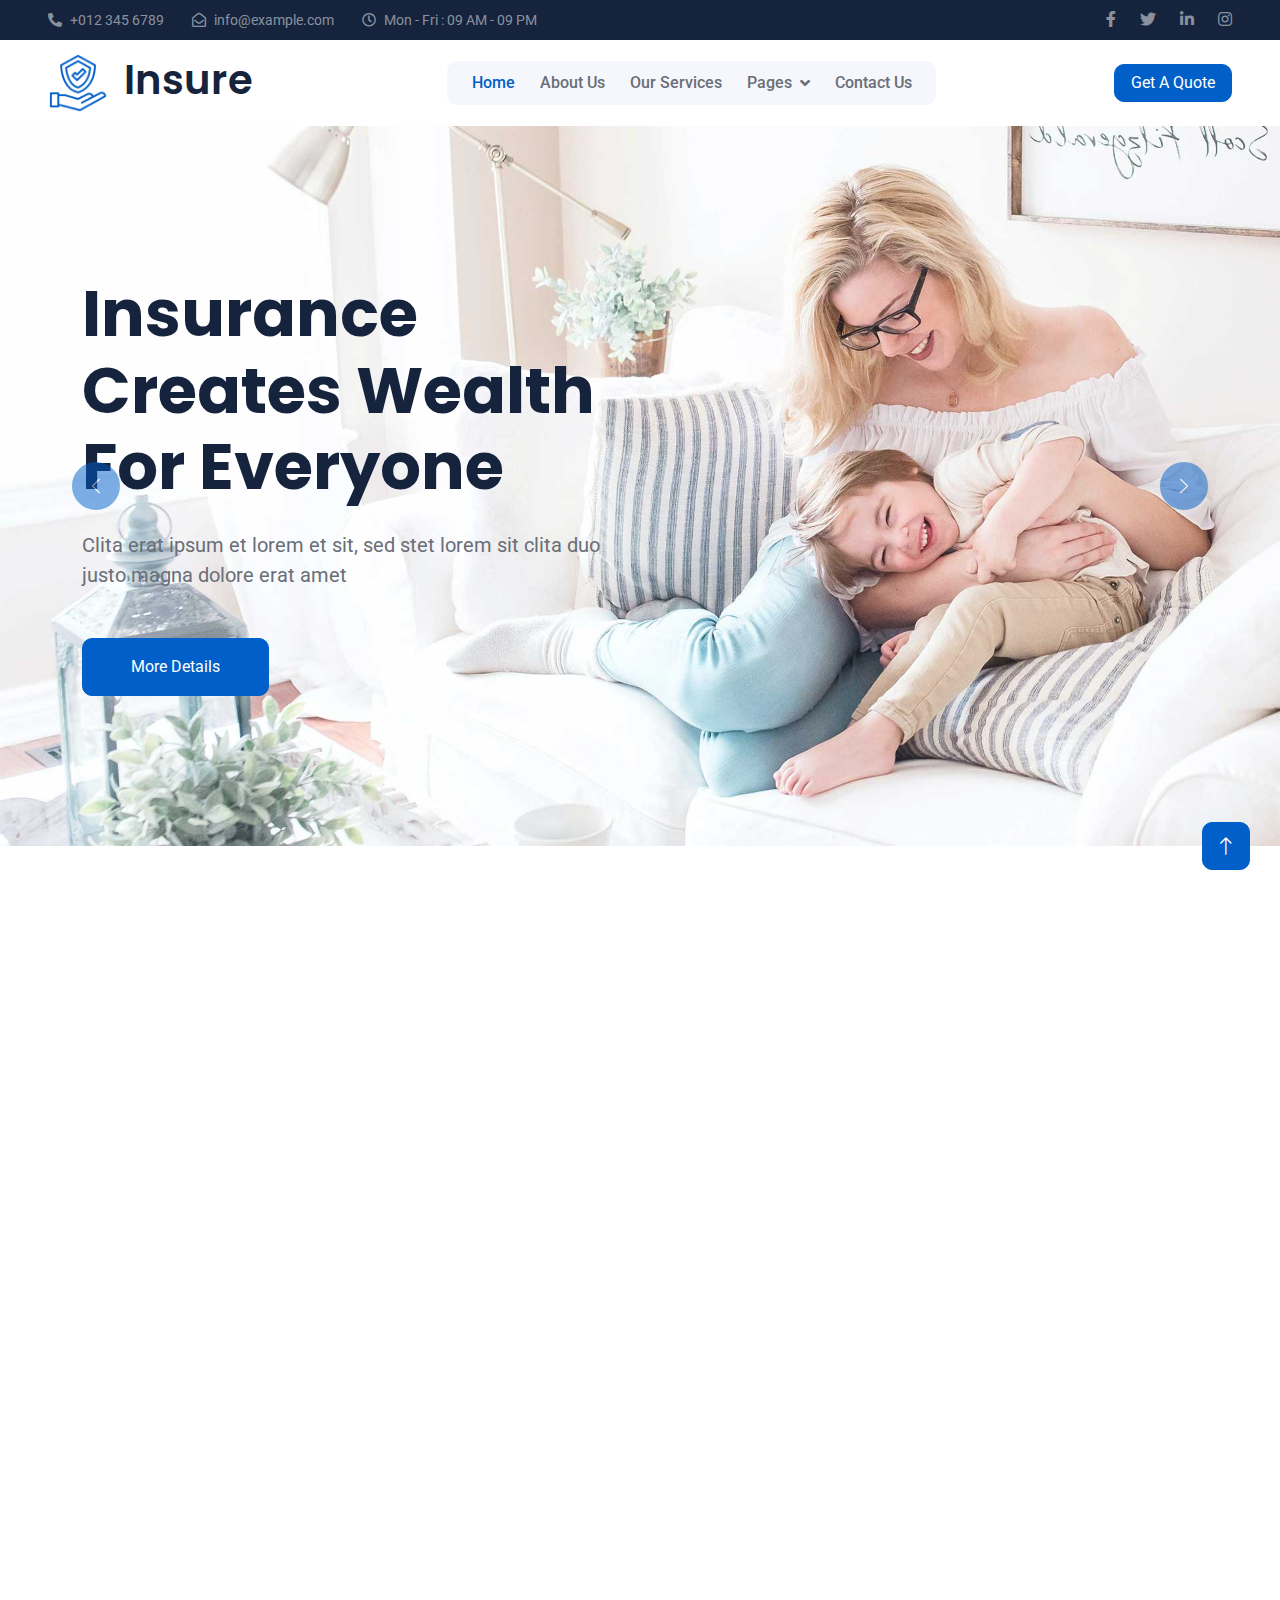
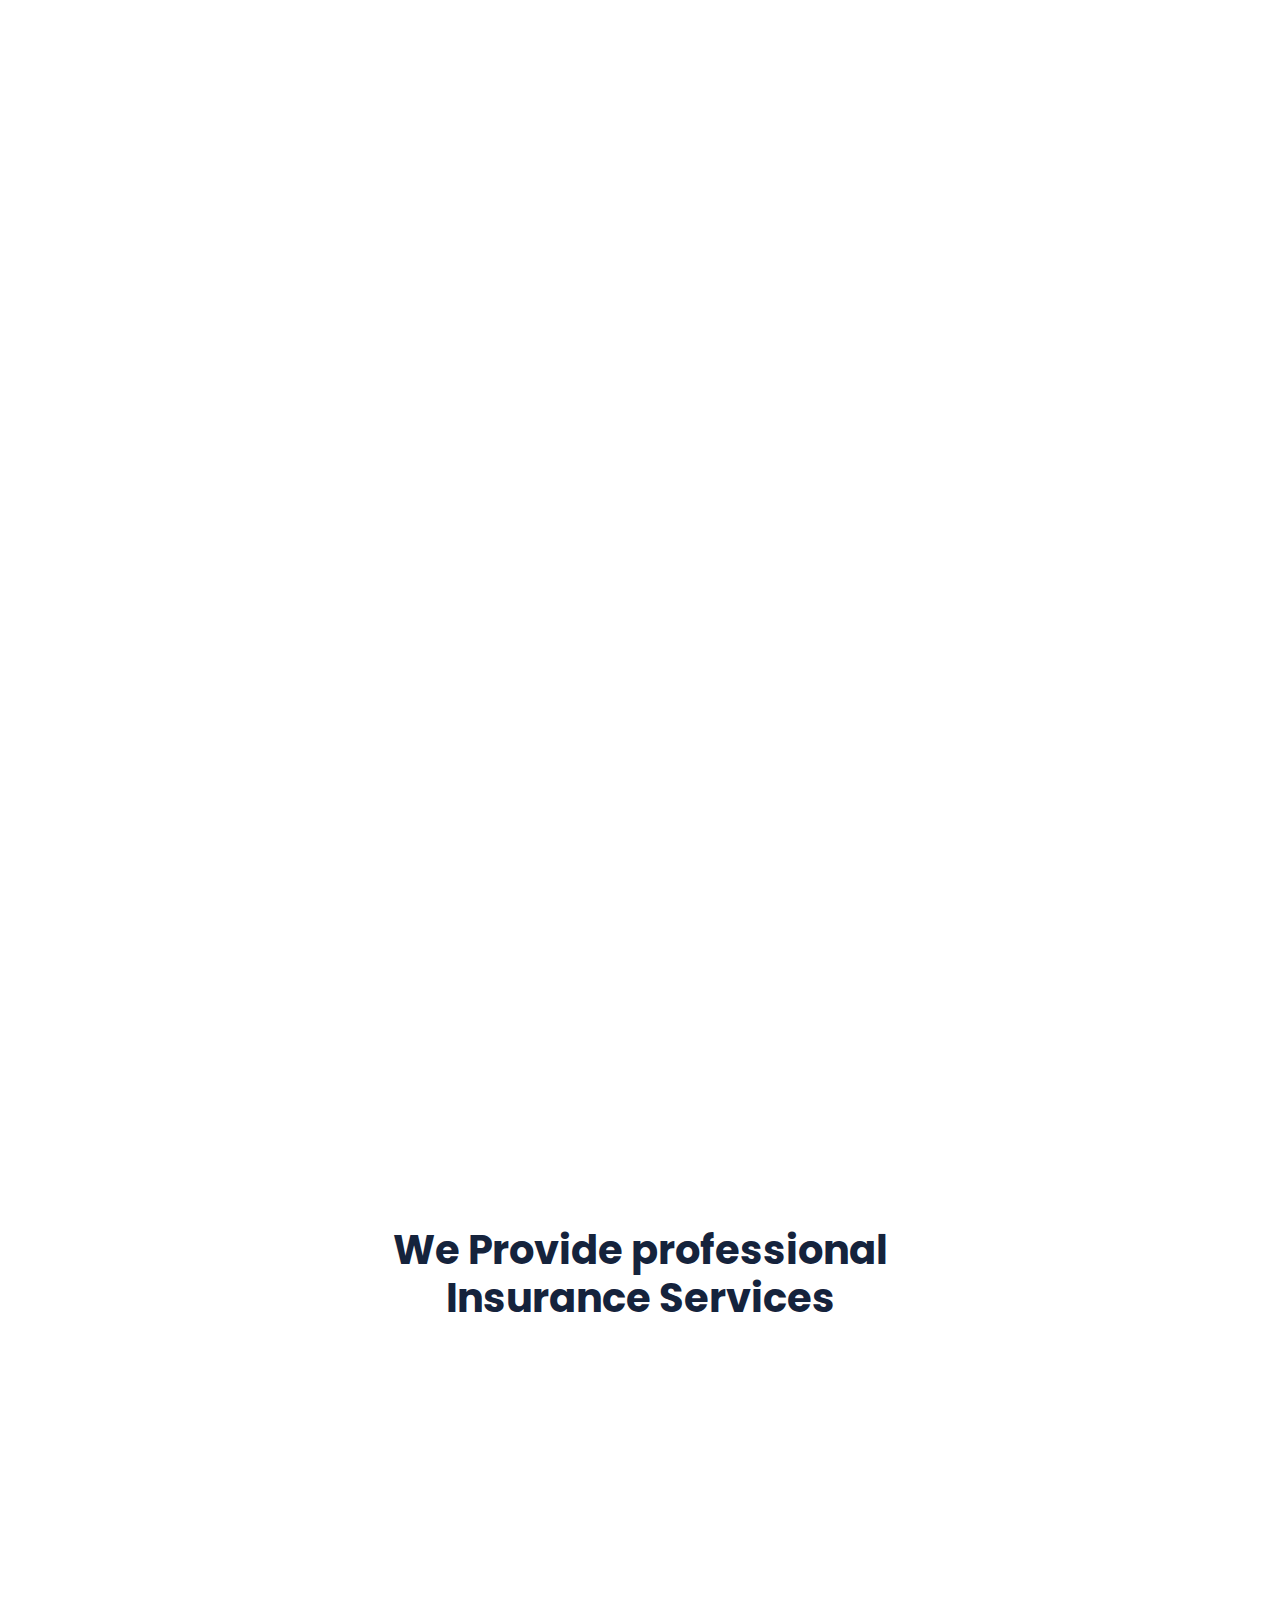
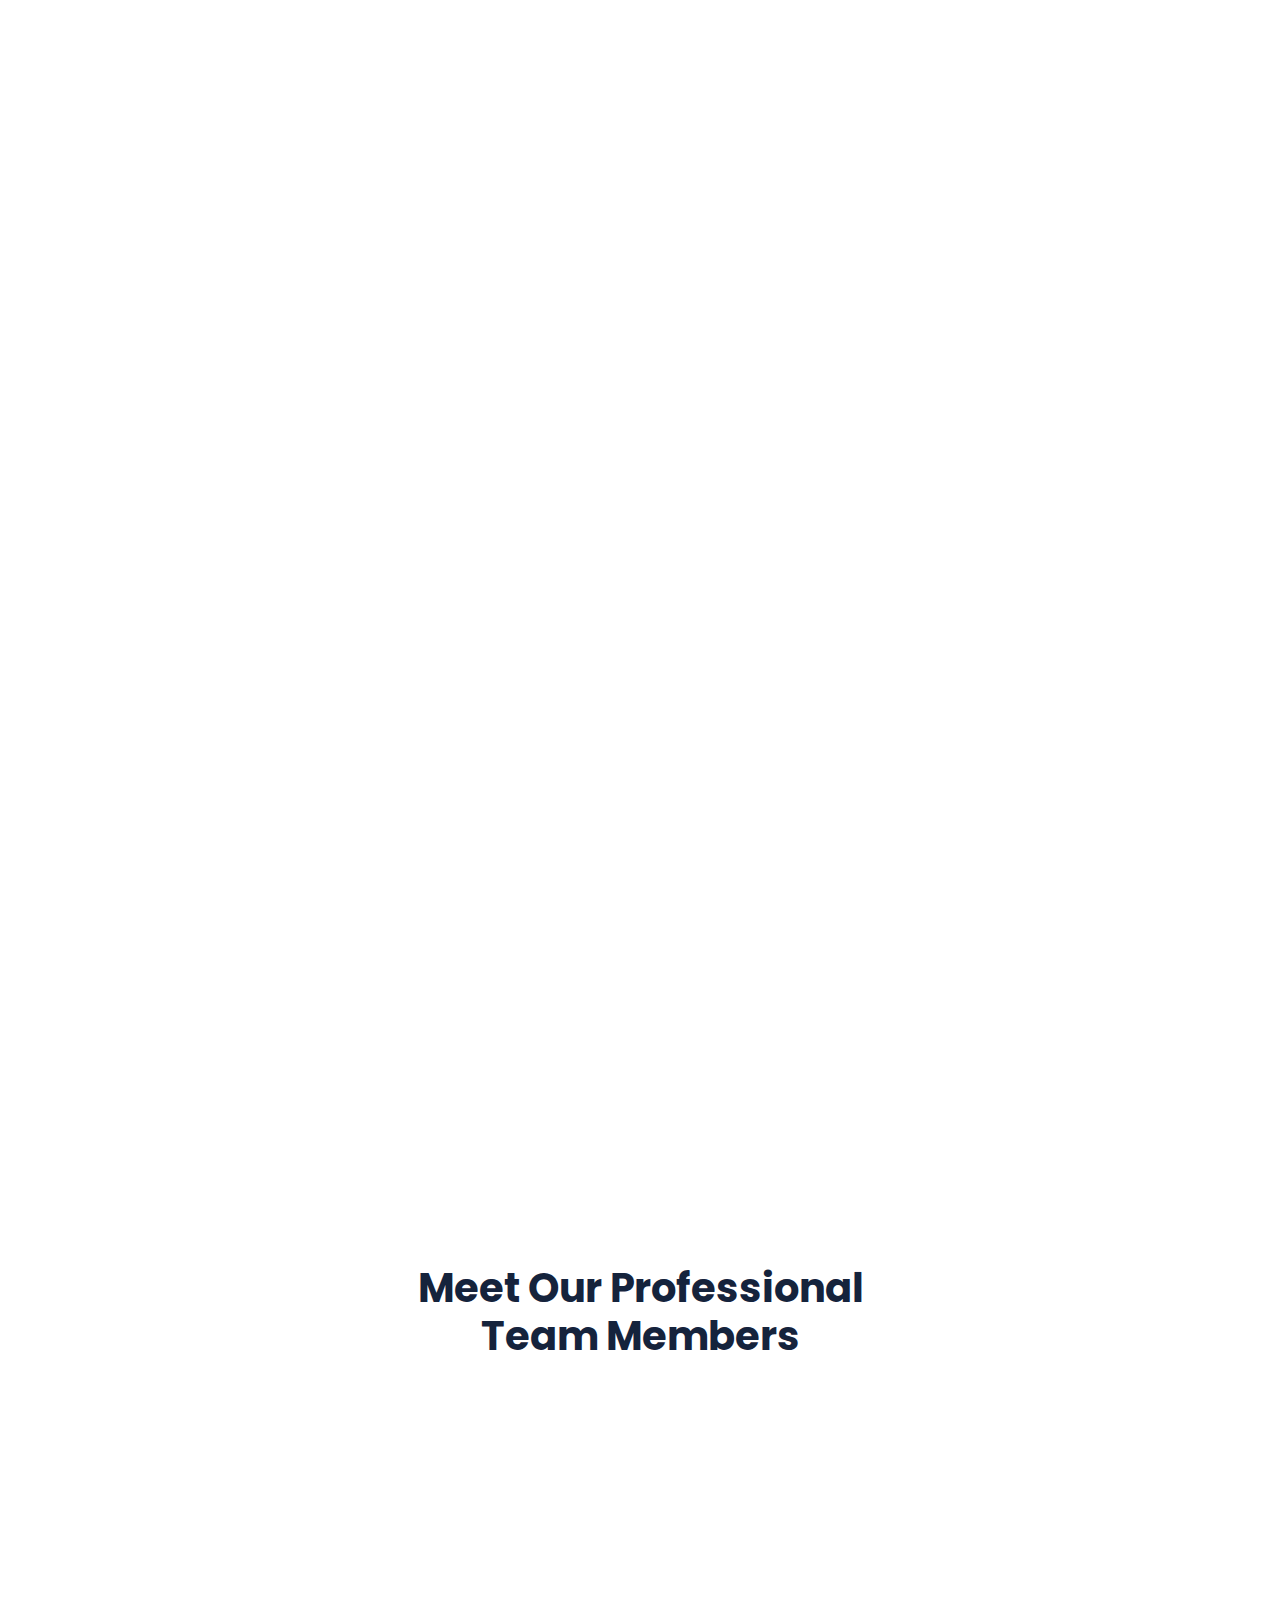
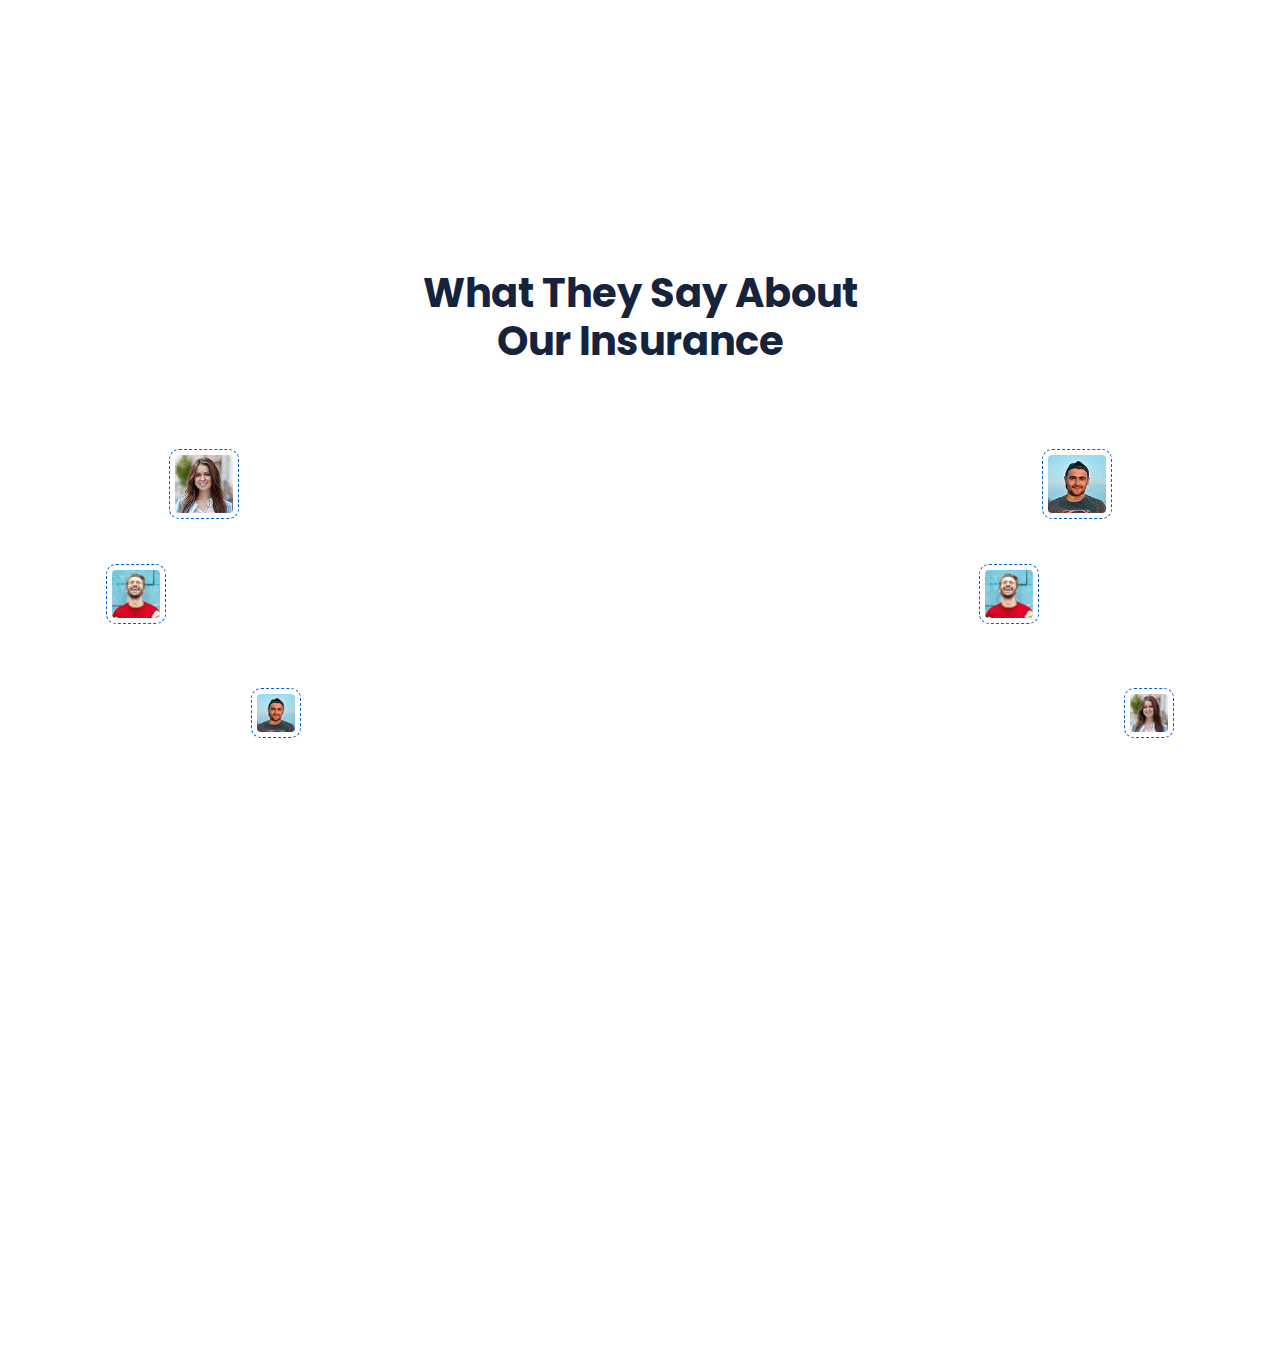
==== index.html @ 63c8b688 "initial commit" ====
<!DOCTYPE html>
<html lang="en">
  <head>
    <meta charset="utf-8" />
    <title>Insure - Insurance HTML Template</title>
    <meta content="width=device-width, initial-scale=1.0" name="viewport" />
    <meta content="" name="keywords" />
    <meta content="" name="description" />

    <!-- Favicon -->
    <link href="img/favicon.ico" rel="icon" />

    <!-- Google Web Fonts -->
    <link rel="preconnect" href="https://fonts.googleapis.com" />
    <link rel="preconnect" href="https://fonts.gstatic.com" crossorigin />
    <link
      href="https://fonts.googleapis.com/css2?family=Roboto:wght@400;500&family=Poppins:wght@600;700&display=swap"
      rel="stylesheet"
    />

    <!-- Icon Font Stylesheet -->
    <link
      href="https://cdnjs.cloudflare.com/ajax/libs/font-awesome/5.10.0/css/all.min.css"
      rel="stylesheet"
    />
    <link
      href="https://cdn.jsdelivr.net/npm/bootstrap-icons@1.4.1/font/bootstrap-icons.css"
      rel="stylesheet"
    />

    <!-- Libraries Stylesheet -->
    <link href="lib/animate/animate.min.css" rel="stylesheet" />
    <link href="lib/owlcarousel/assets/owl.carousel.min.css" rel="stylesheet" />

    <!-- Customized Bootstrap Stylesheet -->
    <link href="css/bootstrap.min.css" rel="stylesheet" />

    <!-- Template Stylesheet -->
    <link href="css/style.css" rel="stylesheet" />
  </head>

  <body>
    <!-- Spinner Start -->
    <div
      id="spinner"
      class="show bg-white position-fixed translate-middle w-100 vh-100 top-50 start-50 d-flex align-items-center justify-content-center"
    >
      <div class="spinner-grow text-primary" role="status"></div>
    </div>
    <!-- Spinner End -->

    <!-- Topbar Start -->
    <div
      class="container-fluid bg-dark text-white-50 py-2 px-0 d-none d-lg-block"
    >
      <div class="row gx-0 align-items-center">
        <div class="col-lg-7 px-5 text-start">
          <div class="h-100 d-inline-flex align-items-center me-4">
            <small class="fa fa-phone-alt me-2"></small>
            <small>+012 345 6789</small>
          </div>
          <div class="h-100 d-inline-flex align-items-center me-4">
            <small class="far fa-envelope-open me-2"></small>
            <small>info@example.com</small>
          </div>
          <div class="h-100 d-inline-flex align-items-center me-4">
            <small class="far fa-clock me-2"></small>
            <small>Mon - Fri : 09 AM - 09 PM</small>
          </div>
        </div>
        <div class="col-lg-5 px-5 text-end">
          <div class="h-100 d-inline-flex align-items-center">
            <a class="text-white-50 ms-4" href=""
              ><i class="fab fa-facebook-f"></i
            ></a>
            <a class="text-white-50 ms-4" href=""
              ><i class="fab fa-twitter"></i
            ></a>
            <a class="text-white-50 ms-4" href=""
              ><i class="fab fa-linkedin-in"></i
            ></a>
            <a class="text-white-50 ms-4" href=""
              ><i class="fab fa-instagram"></i
            ></a>
          </div>
        </div>
      </div>
    </div>
    <!-- Topbar End -->

    <!-- Navbar Start -->
    <nav
      class="navbar navbar-expand-lg bg-white navbar-light sticky-top px-4 px-lg-5"
    >
      <a href="index.html" class="navbar-brand d-flex align-items-center">
        <h1 class="m-0">
          <img
            class="img-fluid me-3"
            src="img/icon/icon-02-primary.png"
            alt=""
          />Insure
        </h1>
      </a>
      <button
        type="button"
        class="navbar-toggler"
        data-bs-toggle="collapse"
        data-bs-target="#navbarCollapse"
      >
        <span class="navbar-toggler-icon"></span>
      </button>
      <div class="collapse navbar-collapse" id="navbarCollapse">
        <div class="navbar-nav mx-auto bg-light rounded pe-4 py-3 py-lg-0">
          <a href="index.html" class="nav-item nav-link active">Home</a>
          <a href="about.html" class="nav-item nav-link">About Us</a>
          <a href="service.html" class="nav-item nav-link">Our Services</a>
          <div class="nav-item dropdown">
            <a
              href="#"
              class="nav-link dropdown-toggle"
              data-bs-toggle="dropdown"
              >Pages</a
            >
            <div class="dropdown-menu bg-light border-0 m-0">
              <a href="feature.html" class="dropdown-item">Features</a>
              <a href="appointment.html" class="dropdown-item">Appointment</a>
              <a href="team.html" class="dropdown-item">Team Members</a>
              <a href="testimonial.html" class="dropdown-item">Testimonial</a>
              <a href="404.html" class="dropdown-item">404 Page</a>
            </div>
          </div>
          <a href="contact.html" class="nav-item nav-link">Contact Us</a>
        </div>
      </div>
      <a href="" class="btn btn-primary px-3 d-none d-lg-block">Get A Quote</a>
    </nav>
    <!-- Navbar End -->

    <!-- Carousel Start -->
    <div class="container-fluid p-0 mb-5 wow fadeIn" data-wow-delay="0.1s">
      <div id="header-carousel" class="carousel slide" data-bs-ride="carousel">
        <div class="carousel-inner">
          <div class="carousel-item active">
            <img class="w-100" src="img/carousel-1.jpg" alt="Image" />
            <div class="carousel-caption">
              <div class="container">
                <div class="row">
                  <div class="col-12 col-lg-6">
                    <h1 class="display-3 text-dark mb-4 animated slideInDown">
                      Insurance Creates Wealth For Everyone
                    </h1>
                    <p class="fs-5 text-body mb-5">
                      Clita erat ipsum et lorem et sit, sed stet lorem sit clita
                      duo justo magna dolore erat amet
                    </p>
                    <a href="" class="btn btn-primary py-3 px-5"
                      >More Details</a
                    >
                  </div>
                </div>
              </div>
            </div>
          </div>
          <div class="carousel-item">
            <img class="w-100" src="img/carousel-2.jpg" alt="Image" />
            <div class="carousel-caption">
              <div class="container">
                <div class="row">
                  <div class="col-12 col-lg-6">
                    <h1 class="display-3 text-dark mb-4 animated slideInDown">
                      The Best Insurance Begins Here
                    </h1>
                    <p class="fs-5 text-body mb-5">
                      Clita erat ipsum et lorem et sit, sed stet lorem sit clita
                      duo justo magna dolore erat amet
                    </p>
                    <a href="" class="btn btn-primary py-3 px-5"
                      >More Details</a
                    >
                  </div>
                </div>
              </div>
            </div>
          </div>
        </div>
        <button
          class="carousel-control-prev"
          type="button"
          data-bs-target="#header-carousel"
          data-bs-slide="prev"
        >
          <span class="carousel-control-prev-icon" aria-hidden="true"></span>
          <span class="visually-hidden">Previous</span>
        </button>
        <button
          class="carousel-control-next"
          type="button"
          data-bs-target="#header-carousel"
          data-bs-slide="next"
        >
          <span class="carousel-control-next-icon" aria-hidden="true"></span>
          <span class="visually-hidden">Next</span>
        </button>
      </div>
    </div>
    <!-- Carousel End -->

    <!-- About Start -->
    <div class="container-xxl py-5">
      <div class="container">
        <div class="row g-5">
          <div class="col-lg-6 wow fadeInUp" data-wow-delay="0.1s">
            <div
              class="position-relative overflow-hidden rounded ps-5 pt-5 h-100"
              style="min-height: 400px"
            >
              <img
                class="position-absolute w-100 h-100"
                src="img/about.jpg"
                alt=""
                style="object-fit: cover"
              />
              <div
                class="position-absolute top-0 start-0 bg-white rounded pe-3 pb-3"
                style="width: 200px; height: 200px"
              >
                <div
                  class="d-flex flex-column justify-content-center text-center bg-primary rounded h-100 p-3"
                >
                  <h1 class="text-white mb-0">25</h1>
                  <h2 class="text-white">Years</h2>
                  <h5 class="text-white mb-0">Experience</h5>
                </div>
              </div>
            </div>
          </div>
          <div class="col-lg-6 wow fadeInUp" data-wow-delay="0.5s">
            <div class="h-100">
              <h1 class="display-6 mb-5">
                We're Here To Assist You With Exploring Protection
              </h1>
              <p class="fs-5 text-primary mb-4">
                Aliqu diam amet diam et eos. Clita erat ipsum et lorem sed stet
                lorem sit clita duo justo erat amet
              </p>
              <div class="row g-4 mb-4">
                <div class="col-sm-6">
                  <div class="d-flex align-items-center">
                    <img
                      class="flex-shrink-0 me-3"
                      src="img/icon/icon-04-primary.png"
                      alt=""
                    />
                    <h5 class="mb-0">Flexible Insurance Plans</h5>
                  </div>
                </div>
                <div class="col-sm-6">
                  <div class="d-flex align-items-center">
                    <img
                      class="flex-shrink-0 me-3"
                      src="img/icon/icon-03-primary.png"
                      alt=""
                    />
                    <h5 class="mb-0">Money Back Guarantee</h5>
                  </div>
                </div>
              </div>
              <p class="mb-4">
                Tempor erat elitr rebum at clita. Diam dolor diam ipsum sit.
                Aliqu diam amet diam et eos. Clita erat ipsum et lorem et sit,
                sed stet lorem sit clita duo justo magna dolore erat amet
              </p>
              <div class="border-top mt-4 pt-4">
                <div class="d-flex align-items-center">
                  <img
                    class="flex-shrink-0 rounded-circle me-3"
                    src="img/profile.jpg"
                    alt=""
                  />
                  <h5 class="mb-0">Call Us: +012 345 6789</h5>
                </div>
              </div>
            </div>
          </div>
        </div>
      </div>
    </div>
    <!-- About End -->

    <!-- Facts Start -->
    <div class="container-fluid overflow-hidden my-5 px-lg-0">
      <div class="container facts px-lg-0">
        <div class="row g-0 mx-lg-0">
          <div class="col-lg-6 facts-text wow fadeIn" data-wow-delay="0.1s">
            <div class="h-100 px-4 ps-lg-0">
              <h1 class="text-white mb-4">For Individuals And Organisations</h1>
              <p class="text-light mb-5">
                Tempor erat elitr rebum at clita. Diam dolor diam ipsum sit.
                Aliqu diam amet diam et eos. Clita erat ipsum et lorem et sit,
                sed stet lorem sit clita duo justo magna dolore erat amet
              </p>
              <a href="" class="align-self-start btn btn-secondary py-3 px-5"
                >More Details</a
              >
            </div>
          </div>
          <div class="col-lg-6 facts-counter wow fadeIn" data-wow-delay="0.5s">
            <div class="h-100 px-4 pe-lg-0">
              <div class="row g-5">
                <div class="col-sm-6">
                  <h1 class="display-5" data-toggle="counter-up">1234</h1>
                  <p class="fs-5 text-primary">Happy Clients</p>
                </div>
                <div class="col-sm-6">
                  <h1 class="display-5" data-toggle="counter-up">1234</h1>
                  <p class="fs-5 text-primary">Projects Succeed</p>
                </div>
                <div class="col-sm-6">
                  <h1 class="display-5" data-toggle="counter-up">1234</h1>
                  <p class="fs-5 text-primary">Awards Achieved</p>
                </div>
                <div class="col-sm-6">
                  <h1 class="display-5" data-toggle="counter-up">1234</h1>
                  <p class="fs-5 text-primary">Team Members</p>
                </div>
              </div>
            </div>
          </div>
        </div>
      </div>
    </div>
    <!-- Facts End -->

    <!-- Features Start -->
    <div class="container-xxl py-5">
      <div class="container">
        <div class="row g-5">
          <div class="col-lg-6 wow fadeInUp" data-wow-delay="0.1s">
            <h1 class="display-6 mb-5">Few Reasons Why People Choosing Us!</h1>
            <p class="mb-4">
              Tempor erat elitr rebum at clita. Diam dolor diam ipsum sit. Aliqu
              diam amet diam et eos. Clita erat ipsum et lorem et sit, sed stet
              lorem sit clita duo justo magna dolore erat amet
            </p>
            <div class="row g-3">
              <div class="col-sm-6 wow fadeIn" data-wow-delay="0.1s">
                <div class="bg-light rounded h-100 p-3">
                  <div
                    class="bg-white d-flex flex-column justify-content-center text-center rounded h-100 py-4 px-3"
                  >
                    <img
                      class="align-self-center mb-3"
                      src="img/icon/icon-06-primary.png"
                      alt=""
                    />
                    <h5 class="mb-0">Easy Process</h5>
                  </div>
                </div>
              </div>
              <div class="col-sm-6 wow fadeIn" data-wow-delay="0.2s">
                <div class="bg-light rounded h-100 p-3">
                  <div
                    class="bg-white d-flex flex-column justify-content-center text-center rounded py-4 px-3"
                  >
                    <img
                      class="align-self-center mb-3"
                      src="img/icon/icon-03-primary.png"
                      alt=""
                    />
                    <h5 class="mb-0">Fast Delivery</h5>
                  </div>
                </div>
              </div>
              <div class="col-sm-6 wow fadeIn" data-wow-delay="0.3s">
                <div class="bg-light rounded h-100 p-3">
                  <div
                    class="bg-white d-flex flex-column justify-content-center text-center rounded py-4 px-3"
                  >
                    <img
                      class="align-self-center mb-3"
                      src="img/icon/icon-04-primary.png"
                      alt=""
                    />
                    <h5 class="mb-0">Policy Controlling</h5>
                  </div>
                </div>
              </div>
              <div class="col-sm-6 wow fadeIn" data-wow-delay="0.4s">
                <div class="bg-light rounded h-100 p-3">
                  <div
                    class="bg-white d-flex flex-column justify-content-center text-center rounded h-100 py-4 px-3"
                  >
                    <img
                      class="align-self-center mb-3"
                      src="img/icon/icon-07-primary.png"
                      alt=""
                    />
                    <h5 class="mb-0">Money Saving</h5>
                  </div>
                </div>
              </div>
            </div>
          </div>
          <div class="col-lg-6 wow fadeInUp" data-wow-delay="0.5s">
            <div
              class="position-relative rounded overflow-hidden h-100"
              style="min-height: 400px"
            >
              <img
                class="position-absolute w-100 h-100"
                src="img/feature.jpg"
                alt=""
                style="object-fit: cover"
              />
            </div>
          </div>
        </div>
      </div>
    </div>
    <!-- Features End -->

    <!-- Service Start -->
    <div class="container-xxl py-5">
      <div class="container">
        <div class="text-center mx-auto" style="max-width: 500px">
          <h1 class="display-6 mb-5">
            We Provide professional Insurance Services
          </h1>
        </div>
        <div class="row g-4 justify-content-center">
          <div class="col-lg-4 col-md-6 wow fadeInUp" data-wow-delay="0.1s">
            <div class="service-item rounded h-100 p-5">
              <div class="d-flex align-items-center ms-n5 mb-4">
                <div
                  class="service-icon flex-shrink-0 bg-primary rounded-end me-4"
                >
                  <img
                    class="img-fluid"
                    src="img/icon/icon-10-light.png"
                    alt=""
                  />
                </div>
                <h4 class="mb-0">Life Insurance</h4>
              </div>
              <p class="mb-4">
                Aliqu diam amet eos erat ipsum et lorem et sit, sed stet lorem
                sit clita duo justo erat amet
              </p>
              <a class="btn btn-light px-3" href="">Read More</a>
            </div>
          </div>
          <div class="col-lg-4 col-md-6 wow fadeInUp" data-wow-delay="0.3s">
            <div class="service-item rounded h-100 p-5">
              <div class="d-flex align-items-center ms-n5 mb-4">
                <div
                  class="service-icon flex-shrink-0 bg-primary rounded-end me-4"
                >
                  <img
                    class="img-fluid"
                    src="img/icon/icon-01-light.png"
                    alt=""
                  />
                </div>
                <h4 class="mb-0">Health Insurance</h4>
              </div>
              <p class="mb-4">
                Aliqu diam amet eos erat ipsum et lorem et sit, sed stet lorem
                sit clita duo justo erat amet
              </p>
              <a class="btn btn-light px-3" href="">Read More</a>
            </div>
          </div>
          <div class="col-lg-4 col-md-6 wow fadeInUp" data-wow-delay="0.5s">
            <div class="service-item rounded h-100 p-5">
              <div class="d-flex align-items-center ms-n5 mb-4">
                <div
                  class="service-icon flex-shrink-0 bg-primary rounded-end me-4"
                >
                  <img
                    class="img-fluid"
                    src="img/icon/icon-05-light.png"
                    alt=""
                  />
                </div>
                <h4 class="mb-0">Home Insurance</h4>
              </div>
              <p class="mb-4">
                Aliqu diam amet eos erat ipsum et lorem et sit, sed stet lorem
                sit clita duo justo erat amet
              </p>
              <a class="btn btn-light px-3" href="">Read More</a>
            </div>
          </div>
          <div class="col-lg-4 col-md-6 wow fadeInUp" data-wow-delay="0.1s">
            <div class="service-item rounded h-100 p-5">
              <div class="d-flex align-items-center ms-n5 mb-4">
                <div
                  class="service-icon flex-shrink-0 bg-primary rounded-end me-4"
                >
                  <img
                    class="img-fluid"
                    src="img/icon/icon-08-light.png"
                    alt=""
                  />
                </div>
                <h4 class="mb-0">Vehicle Insurance</h4>
              </div>
              <p class="mb-4">
                Aliqu diam amet eos erat ipsum et lorem et sit, sed stet lorem
                sit clita duo justo erat amet
              </p>
              <a class="btn btn-light px-3" href="">Read More</a>
            </div>
          </div>
          <div class="col-lg-4 col-md-6 wow fadeInUp" data-wow-delay="0.3s">
            <div class="service-item rounded h-100 p-5">
              <div class="d-flex align-items-center ms-n5 mb-4">
                <div
                  class="service-icon flex-shrink-0 bg-primary rounded-end me-4"
                >
                  <img
                    class="img-fluid"
                    src="img/icon/icon-07-light.png"
                    alt=""
                  />
                </div>
                <h4 class="mb-0">Business Insurance</h4>
              </div>
              <p class="mb-4">
                Aliqu diam amet eos erat ipsum et lorem et sit, sed stet lorem
                sit clita duo justo erat amet
              </p>
              <a class="btn btn-light px-3" href="">Read More</a>
            </div>
          </div>
          <div class="col-lg-4 col-md-6 wow fadeInUp" data-wow-delay="0.5s">
            <div class="service-item rounded h-100 p-5">
              <div class="d-flex align-items-center ms-n5 mb-4">
                <div
                  class="service-icon flex-shrink-0 bg-primary rounded-end me-4"
                >
                  <img
                    class="img-fluid"
                    src="img/icon/icon-06-light.png"
                    alt=""
                  />
                </div>
                <h4 class="mb-0">Property Insurance</h4>
              </div>
              <p class="mb-4">
                Aliqu diam amet eos erat ipsum et lorem et sit, sed stet lorem
                sit clita duo justo erat amet
              </p>
              <a class="btn btn-light px-3" href="">Read More</a>
            </div>
          </div>
        </div>
      </div>
    </div>
    <!-- Service End -->

    <!-- Appointment Start -->
    <div
      class="container-fluid appointment my-5 py-5 wow fadeIn"
      data-wow-delay="0.1s"
    >
      <div class="container py-5">
        <div class="row g-5">
          <div class="col-lg-6 wow fadeIn" data-wow-delay="0.3s">
            <h1 class="display-6 text-white mb-5">
              We're Award Winning Insurance Company
            </h1>
            <p class="text-white mb-5">
              Aliqu diam amet diam et eos. Clita erat ipsum et lorem et sit, sed
              stet lorem sit clita duo justo magna dolore erat amet. Tempor erat
              elitr rebum at clita. Diam dolor diam ipsum sit. Aliqu diam amet
              diam et eos. Clita erat ipsum et lorem et sit, sed stet lorem sit
              clita duo justo magna.
            </p>
            <div class="bg-white rounded p-3">
              <div class="d-flex align-items-center bg-primary rounded p-3">
                <img
                  class="flex-shrink-0 rounded-circle me-3"
                  src="img/profile.jpg"
                  alt=""
                />
                <h5 class="text-white mb-0">Call Us: +012 345 6789</h5>
              </div>
            </div>
          </div>
          <div class="col-lg-6 wow fadeIn" data-wow-delay="0.5s">
            <div class="bg-white rounded p-5">
              <form>
                <div class="row g-3">
                  <div class="col-sm-6">
                    <div class="form-floating">
                      <input
                        type="text"
                        class="form-control"
                        id="gname"
                        placeholder="Gurdian Name"
                      />
                      <label for="gname">Your Name</label>
                    </div>
                  </div>
                  <div class="col-sm-6">
                    <div class="form-floating">
                      <input
                        type="email"
                        class="form-control"
                        id="gmail"
                        placeholder="Gurdian Email"
                      />
                      <label for="gmail">Your Email</label>
                    </div>
                  </div>
                  <div class="col-sm-6">
                    <div class="form-floating">
                      <input
                        type="text"
                        class="form-control"
                        id="cname"
                        placeholder="Child Name"
                      />
                      <label for="cname">Your Mobile</label>
                    </div>
                  </div>
                  <div class="col-sm-6">
                    <div class="form-floating">
                      <input
                        type="text"
                        class="form-control"
                        id="cage"
                        placeholder="Child Age"
                      />
                      <label for="cage">Service Type</label>
                    </div>
                  </div>
                  <div class="col-12">
                    <div class="form-floating">
                      <textarea
                        class="form-control"
                        placeholder="Leave a message here"
                        id="message"
                        style="height: 80px"
                      ></textarea>
                      <label for="message">Message</label>
                    </div>
                  </div>
                  <div class="col-12">
                    <button class="btn btn-primary py-3 px-5" type="submit">
                      Get Appointment
                    </button>
                  </div>
                </div>
              </form>
            </div>
          </div>
        </div>
      </div>
    </div>
    <!-- Appointment End -->

    <!-- Team Start -->
    <div class="container-xxl py-5">
      <div class="container">
        <div class="text-center mx-auto" style="max-width: 500px">
          <h1 class="display-6 mb-5">Meet Our Professional Team Members</h1>
        </div>
        <div class="row g-4">
          <div class="col-lg-3 col-md-6 wow fadeInUp" data-wow-delay="0.1s">
            <div class="team-item rounded">
              <img class="img-fluid" src="img/team-1.jpg" alt="" />
              <div class="text-center p-4">
                <h5>Full Name</h5>
                <span>Designation</span>
              </div>
              <div class="team-text text-center bg-white p-4">
                <h5>Full Name</h5>
                <p>Designation</p>
                <div class="d-flex justify-content-center">
                  <a class="btn btn-square btn-light m-1" href=""
                    ><i class="fab fa-twitter"></i
                  ></a>
                  <a class="btn btn-square btn-light m-1" href=""
                    ><i class="fab fa-facebook-f"></i
                  ></a>
                  <a class="btn btn-square btn-light m-1" href=""
                    ><i class="fab fa-youtube"></i
                  ></a>
                  <a class="btn btn-square btn-light m-1" href=""
                    ><i class="fab fa-linkedin-in"></i
                  ></a>
                </div>
              </div>
            </div>
          </div>
          <div class="col-lg-3 col-md-6 wow fadeInUp" data-wow-delay="0.3s">
            <div class="team-item rounded">
              <img class="img-fluid" src="img/team-2.jpg" alt="" />
              <div class="text-center p-4">
                <h5>Full Name</h5>
                <span>Designation</span>
              </div>
              <div class="team-text text-center bg-white p-4">
                <h5>Full Name</h5>
                <p>Designation</p>
                <div class="d-flex justify-content-center">
                  <a class="btn btn-square btn-light m-1" href=""
                    ><i class="fab fa-twitter"></i
                  ></a>
                  <a class="btn btn-square btn-light m-1" href=""
                    ><i class="fab fa-facebook-f"></i
                  ></a>
                  <a class="btn btn-square btn-light m-1" href=""
                    ><i class="fab fa-youtube"></i
                  ></a>
                  <a class="btn btn-square btn-light m-1" href=""
                    ><i class="fab fa-linkedin-in"></i
                  ></a>
                </div>
              </div>
            </div>
          </div>
          <div class="col-lg-3 col-md-6 wow fadeInUp" data-wow-delay="0.5s">
            <div class="team-item rounded">
              <img class="img-fluid" src="img/team-3.jpg" alt="" />
              <div class="text-center p-4">
                <h5>Full Name</h5>
                <span>Designation</span>
              </div>
              <div class="team-text text-center bg-white p-4">
                <h5>Full Name</h5>
                <p>Designation</p>
                <div class="d-flex justify-content-center">
                  <a class="btn btn-square btn-light m-1" href=""
                    ><i class="fab fa-twitter"></i
                  ></a>
                  <a class="btn btn-square btn-light m-1" href=""
                    ><i class="fab fa-facebook-f"></i
                  ></a>
                  <a class="btn btn-square btn-light m-1" href=""
                    ><i class="fab fa-youtube"></i
                  ></a>
                  <a class="btn btn-square btn-light m-1" href=""
                    ><i class="fab fa-linkedin-in"></i
                  ></a>
                </div>
              </div>
            </div>
          </div>
          <div class="col-lg-3 col-md-6 wow fadeInUp" data-wow-delay="0.7s">
            <div class="team-item rounded">
              <img class="img-fluid" src="img/team-4.jpg" alt="" />
              <div class="text-center p-4">
                <h5>Full Name</h5>
                <span>Designation</span>
              </div>
              <div class="team-text text-center bg-white p-4">
                <h5>Full Name</h5>
                <p>Designation</p>
                <div class="d-flex justify-content-center">
                  <a class="btn btn-square btn-light m-1" href=""
                    ><i class="fab fa-twitter"></i
                  ></a>
                  <a class="btn btn-square btn-light m-1" href=""
                    ><i class="fab fa-facebook-f"></i
                  ></a>
                  <a class="btn btn-square btn-light m-1" href=""
                    ><i class="fab fa-youtube"></i
                  ></a>
                  <a class="btn btn-square btn-light m-1" href=""
                    ><i class="fab fa-linkedin-in"></i
                  ></a>
                </div>
              </div>
            </div>
          </div>
        </div>
      </div>
    </div>
    <!-- Team End -->

    <!-- Testimonial Start -->
    <div class="container-xxl py-5">
      <div class="container">
        <div class="text-center mx-auto" style="max-width: 500px">
          <h1 class="display-6 mb-5">What They Say About Our Insurance</h1>
        </div>
        <div class="row g-5">
          <div class="col-lg-3 d-none d-lg-block">
            <div class="testimonial-left h-100">
              <img
                class="img-fluid animated pulse infinite"
                src="img/testimonial-1.jpg"
                alt=""
              />
              <img
                class="img-fluid animated pulse infinite"
                src="img/testimonial-2.jpg"
                alt=""
              />
              <img
                class="img-fluid animated pulse infinite"
                src="img/testimonial-3.jpg"
                alt=""
              />
            </div>
          </div>
          <div class="col-lg-6 wow fadeIn" data-wow-delay="0.5s">
            <div class="owl-carousel testimonial-carousel">
              <div class="testimonial-item text-center">
                <img
                  class="img-fluid rounded mx-auto mb-4"
                  src="img/testimonial-1.jpg"
                  alt=""
                />
                <p class="fs-5">
                  Dolores sed duo clita tempor justo dolor et stet lorem kasd
                  labore dolore lorem ipsum. At lorem lorem magna ut et, nonumy
                  et labore et tempor diam tempor erat.
                </p>
                <h5>Client Name</h5>
                <span>Profession</span>
              </div>
              <div class="testimonial-item text-center">
                <img
                  class="img-fluid rounded mx-auto mb-4"
                  src="img/testimonial-2.jpg"
                  alt=""
                />
                <p class="fs-5">
                  Dolores sed duo clita tempor justo dolor et stet lorem kasd
                  labore dolore lorem ipsum. At lorem lorem magna ut et, nonumy
                  et labore et tempor diam tempor erat.
                </p>
                <h5>Client Name</h5>
                <span>Profession</span>
              </div>
              <div class="testimonial-item text-center">
                <img
                  class="img-fluid rounded mx-auto mb-4"
                  src="img/testimonial-3.jpg"
                  alt=""
                />
                <p class="fs-5">
                  Dolores sed duo clita tempor justo dolor et stet lorem kasd
                  labore dolore lorem ipsum. At lorem lorem magna ut et, nonumy
                  et labore et tempor diam tempor erat.
                </p>
                <h5>Client Name</h5>
                <span>Profession</span>
              </div>
            </div>
          </div>
          <div class="col-lg-3 d-none d-lg-block">
            <div class="testimonial-right h-100">
              <img
                class="img-fluid animated pulse infinite"
                src="img/testimonial-1.jpg"
                alt=""
              />
              <img
                class="img-fluid animated pulse infinite"
                src="img/testimonial-2.jpg"
                alt=""
              />
              <img
                class="img-fluid animated pulse infinite"
                src="img/testimonial-3.jpg"
                alt=""
              />
            </div>
          </div>
        </div>
      </div>
    </div>
    <!-- Testimonial End -->

    <!-- Footer Start -->
    <div
      class="container-fluid bg-dark footer mt-5 pt-5 wow fadeIn"
      data-wow-delay="0.1s"
    >
      <div class="container py-5">
        <div class="row g-5">
          <div class="col-lg-3 col-md-6">
            <h1 class="text-white mb-4">
              <img
                class="img-fluid me-3"
                src="img/icon/icon-02-light.png"
                alt=""
              />Insure
            </h1>
            <p>
              Diam dolor diam ipsum sit. Aliqu diam amet diam et eos. Clita erat
              ipsum et lorem et sit, sed stet lorem sit clita
            </p>
            <div class="d-flex pt-2">
              <a class="btn btn-square me-1" href=""
                ><i class="fab fa-twitter"></i
              ></a>
              <a class="btn btn-square me-1" href=""
                ><i class="fab fa-facebook-f"></i
              ></a>
              <a class="btn btn-square me-1" href=""
                ><i class="fab fa-youtube"></i
              ></a>
              <a class="btn btn-square me-0" href=""
                ><i class="fab fa-linkedin-in"></i
              ></a>
            </div>
          </div>
          <div class="col-lg-3 col-md-6">
            <h5 class="text-light mb-4">Address</h5>
            <p>
              <i class="fa fa-map-marker-alt me-3"></i>123 Street, New York, USA
            </p>
            <p><i class="fa fa-phone-alt me-3"></i>+012 345 67890</p>
            <p><i class="fa fa-envelope me-3"></i>info@example.com</p>
          </div>
          <div class="col-lg-3 col-md-6">
            <h5 class="text-light mb-4">Quick Links</h5>
            <a class="btn btn-link" href="">About Us</a>
            <a class="btn btn-link" href="">Contact Us</a>
            <a class="btn btn-link" href="">Our Services</a>
            <a class="btn btn-link" href="">Terms & Condition</a>
            <a class="btn btn-link" href="">Support</a>
          </div>
          <div class="col-lg-3 col-md-6">
            <h5 class="text-light mb-4">Newsletter</h5>
            <p>Dolor amet sit justo amet elitr clita ipsum elitr est.</p>
            <div class="position-relative mx-auto" style="max-width: 400px">
              <input
                class="form-control bg-transparent w-100 py-3 ps-4 pe-5"
                type="text"
                placeholder="Your email"
              />
              <button
                type="button"
                class="btn btn-secondary py-2 position-absolute top-0 end-0 mt-2 me-2"
              >
                SignUp
              </button>
            </div>
          </div>
        </div>
      </div>
      <div class="container-fluid copyright">
        <div class="container">
          <div class="row">
            <div class="col-md-6 text-center text-md-start mb-3 mb-md-0">
              &copy; <a href="#">Your Site Name</a>, All Right Reserved.
            </div>
            <div class="col-md-6 text-center text-md-end">
              <!--/*** This template is free as long as you keep the footer author’s credit link/attribution link/backlink. If you'd like to use the template without the footer author’s credit link/attribution link/backlink, you can purchase the Credit Removal License from "https://htmlcodex.com/credit-removal". Thank you for your support. ***/-->
              Designed By <a href="https://htmlcodex.com">HTML Codex</a>
              <br />Distributed By:
              <a href="https://themewagon.com" target="_blank">ThemeWagon</a>
            </div>
          </div>
        </div>
      </div>
    </div>
    <!-- Footer End -->

    <!-- Back to Top -->
    <a href="#" class="btn btn-lg btn-primary btn-lg-square back-to-top"
      ><i class="bi bi-arrow-up"></i
    ></a>

    <!-- JavaScript Libraries -->
    <script src="https://code.jquery.com/jquery-3.4.1.min.js"></script>
    <script src="https://cdn.jsdelivr.net/npm/bootstrap@5.0.0/dist/js/bootstrap.bundle.min.js"></script>
    <script src="lib/wow/wow.min.js"></script>
    <script src="lib/easing/easing.min.js"></script>
    <script src="lib/waypoints/waypoints.min.js"></script>
    <script src="lib/owlcarousel/owl.carousel.min.js"></script>
    <script src="lib/counterup/counterup.min.js"></script>

    <!-- Template Javascript -->
    <script src="js/main.js"></script>
  </body>
</html>
---- css/style.css ----
/********** Template CSS **********/
:root {
    --primary: #015FC9;
    --secondary: #0DD3F1;
    --light: #F6F7FC;
    --dark: #15233C;
}

.back-to-top {
    position: fixed;
    display: none;
    right: 30px;
    bottom: 30px;
    z-index: 99;
}


/*** Spinner ***/
#spinner {
    opacity: 0;
    visibility: hidden;
    transition: opacity .5s ease-out, visibility 0s linear .5s;
    z-index: 99999;
}

#spinner.show {
    transition: opacity .5s ease-out, visibility 0s linear 0s;
    visibility: visible;
    opacity: 1;
}


/*** Button ***/
.btn {
    transition: .5s;
}

.btn.btn-primary,
.btn.btn-outline-primary:hover,
.btn.btn-secondary,
.btn.btn-outline-secondary:hover {
    color: #FFFFFF;
}

.btn.btn-primary:hover {
    background: var(--secondary);
    border-color: var(--secondary);
}

.btn.btn-secondary:hover {
    background: var(--primary);
    border-color: var(--primary);
}

.btn-square {
    width: 38px;
    height: 38px;
}

.btn-sm-square {
    width: 32px;
    height: 32px;
}

.btn-lg-square {
    width: 48px;
    height: 48px;
}

.btn-square,
.btn-sm-square,
.btn-lg-square {
    padding: 0;
    display: flex;
    align-items: center;
    justify-content: center;
    font-weight: normal;
}


/*** Navbar ***/
.navbar.sticky-top {
    top: -100px;
    transition: .5s;
}

.navbar .navbar-brand img {
    max-height: 60px;
}

.navbar .navbar-nav .nav-link {
    margin-left: 25px;
    padding: 10px 0;
    color: #696E77;
    font-weight: 500;
    outline: none;
}

.navbar .navbar-nav .nav-link:hover,
.navbar .navbar-nav .nav-link.active {
    color: var(--primary);
}

.navbar .dropdown-toggle::after {
    border: none;
    content: "\f107";
    font-family: "Font Awesome 5 Free";
    font-weight: 900;
    vertical-align: middle;
    margin-left: 8px;
}

@media (max-width: 991.98px) {
    .navbar .navbar-brand img {
        max-height: 45px;
    }

    .navbar .navbar-nav {
        margin-top: 20px;
        margin-bottom: 15px;
    }

    .navbar .nav-item .dropdown-menu {
        padding-left: 30px;
    }
}

@media (min-width: 992px) {
    .navbar .nav-item .dropdown-menu {
        display: block;
        border: none;
        margin-top: 0;
        top: 150%;
        right: 0;
        opacity: 0;
        visibility: hidden;
        transition: .5s;
    }

    .navbar .nav-item:hover .dropdown-menu {
        top: 100%;
        visibility: visible;
        transition: .5s;
        opacity: 1;
    }
}


/*** Header ***/
.carousel-caption {
    top: 0;
    left: 0;
    right: 0;
    bottom: 0;
    display: flex;
    align-items: center;
    text-align: start;
    z-index: 1;
}

.carousel-control-prev,
.carousel-control-next {
    width: 15%;
}

.carousel-control-prev-icon,
.carousel-control-next-icon {
    width: 3rem;
    height: 3rem;
    background-color: var(--primary);
    border: 15px solid var(--primary);
    border-radius: 50px;
}

@media (max-width: 768px) {
    #header-carousel .carousel-item {
        position: relative;
        min-height: 450px;
    }
    
    #header-carousel .carousel-item img {
        position: absolute;
        width: 100%;
        height: 100%;
        object-fit: cover;
    }
}

.page-header {
    background: url(../img/carousel-1.jpg) center center no-repeat;
    background-size: cover;
}

.page-header .breadcrumb-item,
.page-header .breadcrumb-item a {
    font-weight: 500;
}

.page-header .breadcrumb-item a,
.page-header .breadcrumb-item+.breadcrumb-item::before {
    color: #696E77;
}

.page-header .breadcrumb-item a:hover,
.page-header .breadcrumb-item.active {
    color: var(--primary);
}


/*** Facts ***/
@media (min-width: 992px) {
    .container.facts {
        max-width: 100% !important;
    }

    .container.facts .facts-text {
        padding-left: calc(((100% - 960px) / 2) + .75rem);
    }

    .container.facts .facts-counter {
        padding-right: calc(((100% - 960px) / 2) + .75rem);
    }
}

@media (min-width: 1200px) {
    .container.facts .facts-text  {
        padding-left: calc(((100% - 1140px) / 2) + .75rem);
    }

    .container.facts .facts-counter  {
        padding-right: calc(((100% - 1140px) / 2) + .75rem);
    }
}

@media (min-width: 1400px) {
    .container.facts .facts-text  {
        padding-left: calc(((100% - 1320px) / 2) + .75rem);
    }

    .container.facts .facts-counter  {
        padding-right: calc(((100% - 1320px) / 2) + .75rem);
    }
}

.container.facts .facts-text {
    background: linear-gradient(rgba(1, 95, 201, .9), rgba(1, 95, 201, .9)), url(../img/carousel-1.jpg) center right no-repeat;
    background-size: cover;
}

.container.facts .facts-counter {
    background: linear-gradient(rgba(255, 255, 255, .9), rgba(255, 255, 255, .9)), url(../img/carousel-2.jpg) center right no-repeat;
    background-size: cover;
}

.container.facts .facts-text .h-100,
.container.facts .facts-counter .h-100 {
    padding: 6rem 0;
    display: flex;
    flex-direction: column;
    justify-content: center;
}


/*** Service ***/
.service-item {
    position: relative;
    overflow: hidden;
    box-shadow: 0 0 45px rgba(0, 0, 0, .07);
}

.service-item .service-icon {
    width: 90px;
    height: 90px;
    display: flex;
    align-items: center;
    justify-content: center;
}

.service-item .service-icon img {
    max-width: 60px;
    max-height: 60px;
}

.service-item a.btn {
    color: var(--primary);
}

.service-item a.btn:hover {
    color: #FFFFFF;
    background: var(--primary);
    border-color: var(--primary);
}


/*** Appointment ***/
.appointment {
    background: linear-gradient(rgba(1, 95, 201, .9), rgba(1, 95, 201, .9)), url(../img/carousel-1.jpg) center center no-repeat;
    background-size: cover;
}


/*** Team ***/
.team-item {
    position: relative;
    overflow: hidden;
    box-shadow: 0 0 45px rgba(0, 0, 0, .07);
}

.team-item img {
    transition: .5s;
}

.team-item:hover img {
    transform: scale(1.1);
}

.team-text {
    position: absolute;
    width: 100%;
    left: 0;
    bottom: -50px;
    opacity: 0;
    transition: .5s;
}

.team-item:hover .team-text {
    bottom: 0;
    opacity: 1;
}

.team-item a.btn {
    color: var(--primary);
}

.team-item a.btn:hover {
    color: #FFFFFF;
    background: var(--primary);
    border-color: var(--primary);
}


/*** Testimonial ***/
.animated.pulse {
    animation-duration: 1.5s;
}

.testimonial-left,
.testimonial-right {
    position: relative;
}

.testimonial-left img,
.testimonial-right img {
    position: absolute;
    padding: 5px;
    border: 1px dashed var(--primary);
    border-radius: 10px;
}

.testimonial-left img:nth-child(1),
.testimonial-right img:nth-child(3) {
    width: 70px;
    height: 70px;
    top: 10%;
    left: 50%;
    transform: translateX(-50%);
}

.testimonial-left img:nth-child(2),
.testimonial-right img:nth-child(2) {
    width: 60px;
    height: 60px;
    top: 50%;
    left: 10%;
    transform: translateY(-50%);
}

.testimonial-left img:nth-child(3),
.testimonial-right img:nth-child(1) {
    width: 50px;
    height: 50px;
    bottom: 10%;
    right: 10%;
}

.testimonial-carousel .owl-item img {
    width: 100px;
    height: 100px;
}

.testimonial-carousel .owl-nav {
    margin-top: 30px;
    display: flex;
    justify-content: center;
}

.testimonial-carousel .owl-nav .owl-prev,
.testimonial-carousel .owl-nav .owl-next {
    margin: 0 5px;
    width: 45px;
    height: 45px;
    display: flex;
    align-items: center;
    justify-content: center;
    color: #FFFFFF;
    background: var(--primary);
    border-radius: 10px;
    font-size: 22px;
    transition: .5s;
}

.testimonial-carousel .owl-nav .owl-prev:hover,
.testimonial-carousel .owl-nav .owl-next:hover {
    background: var(--secondary);
}


/*** Footer ***/
.footer {
    color: #A7A8B4;
}

.footer .btn.btn-link {
    display: block;
    margin-bottom: 5px;
    padding: 0;
    text-align: left;
    color: #A7A8B4;
    font-weight: normal;
    text-transform: capitalize;
    transition: .3s;
}

.footer .btn.btn-link::before {
    position: relative;
    content: "\f105";
    font-family: "Font Awesome 5 Free";
    font-weight: 900;
    color: #A7A8B4;
    margin-right: 10px;
}

.footer .btn.btn-link:hover {
    color: var(--light);
    letter-spacing: 1px;
    box-shadow: none;
}

.footer .btn.btn-square {
    color: #A7A8B4;
    border: 1px solid#A7A8B4;
}

.footer .btn.btn-square:hover {
    color: var(--secondary);
    border-color: var(--light);
}

.footer .copyright {
    padding: 25px 0;
    font-size: 15px;
    border-top: 1px solid rgba(256, 256, 256, .1);
}

.footer .copyright a {
    color: var(--secondary);
}

.footer .copyright a:hover {
    color: #FFFFFF;
}
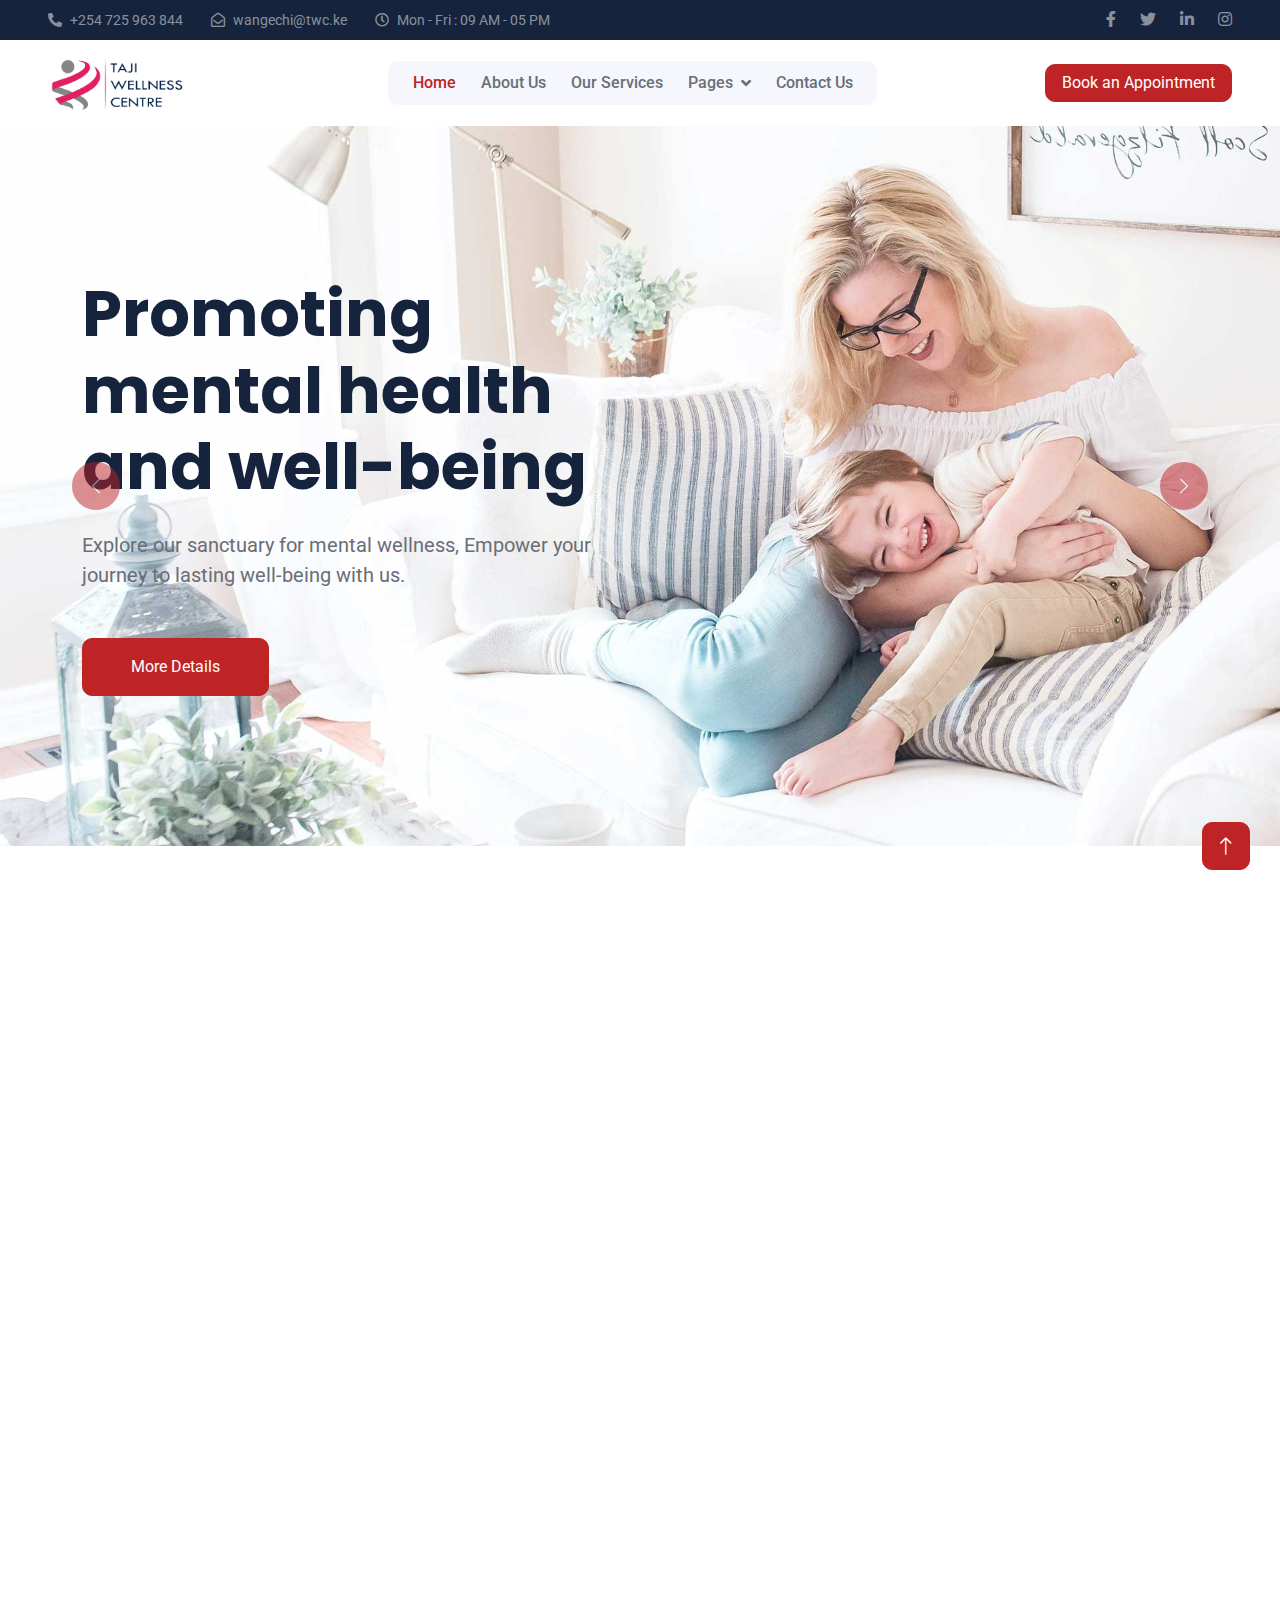
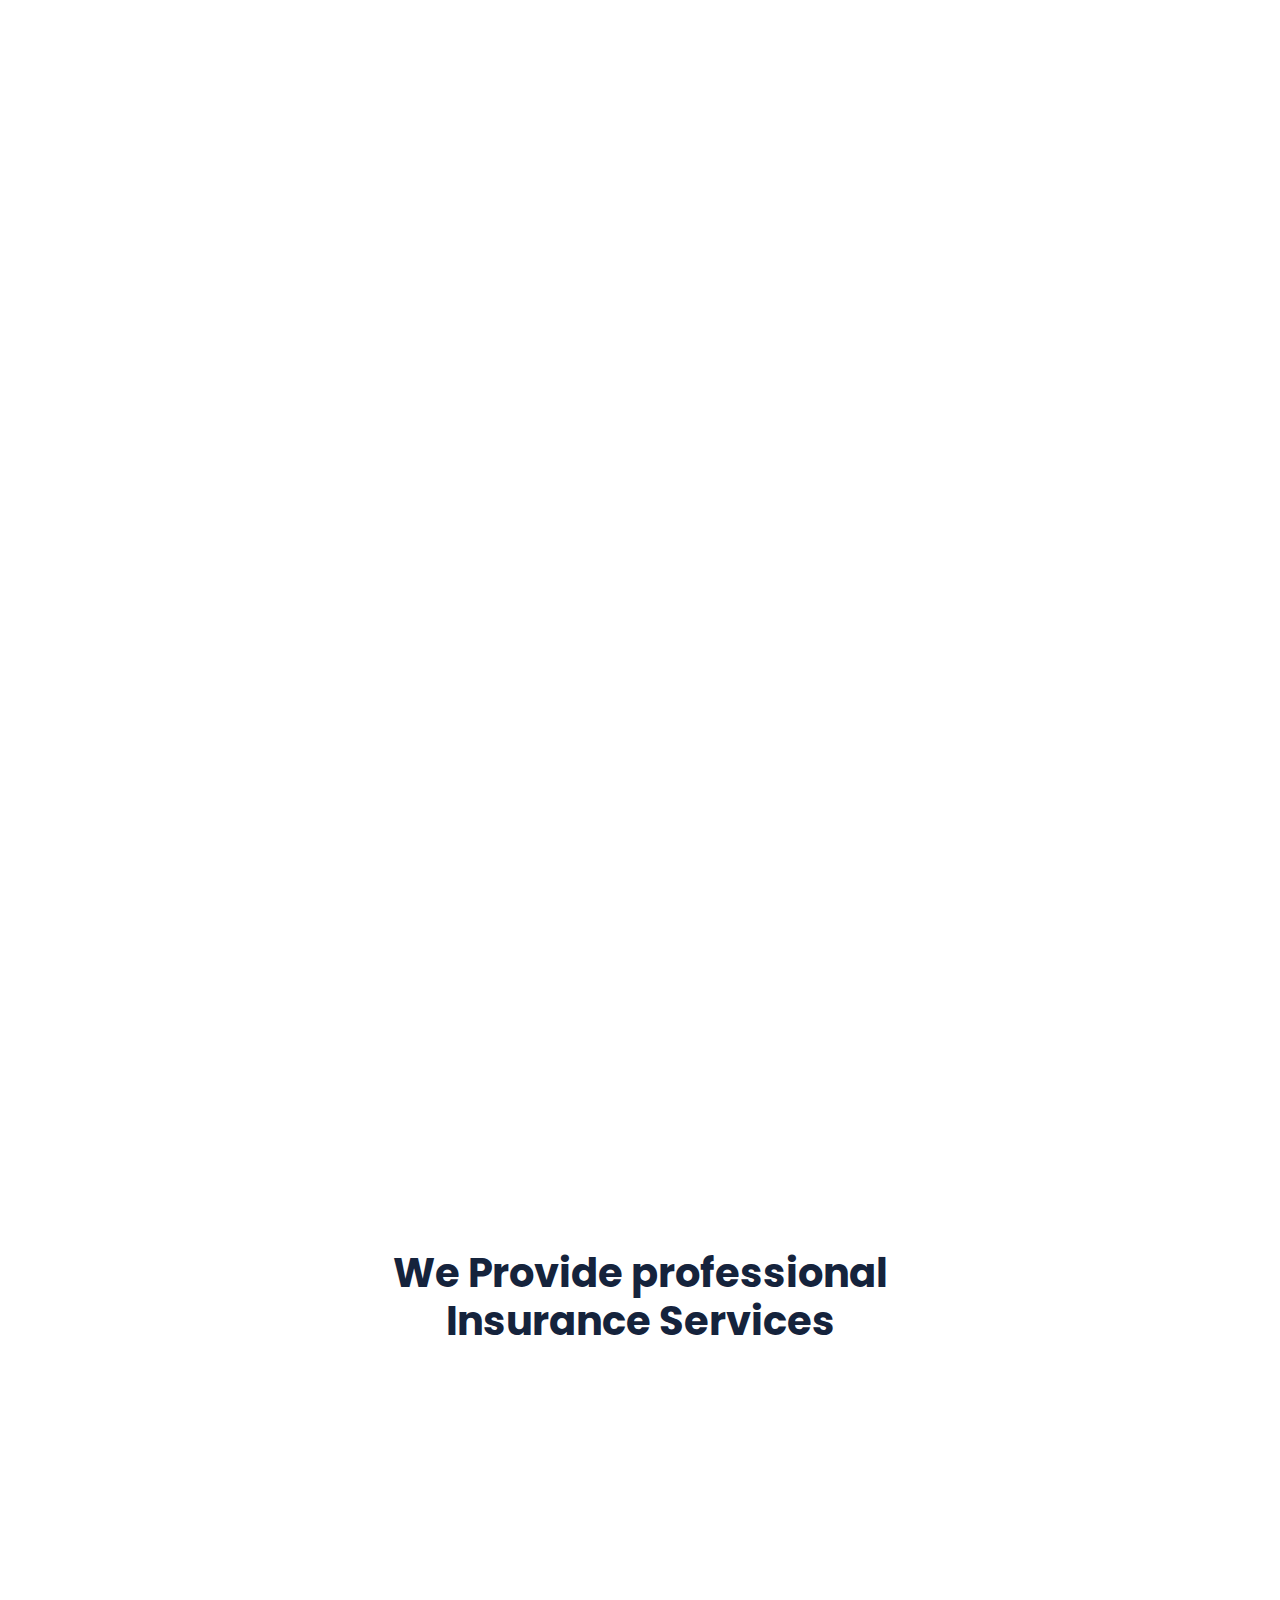
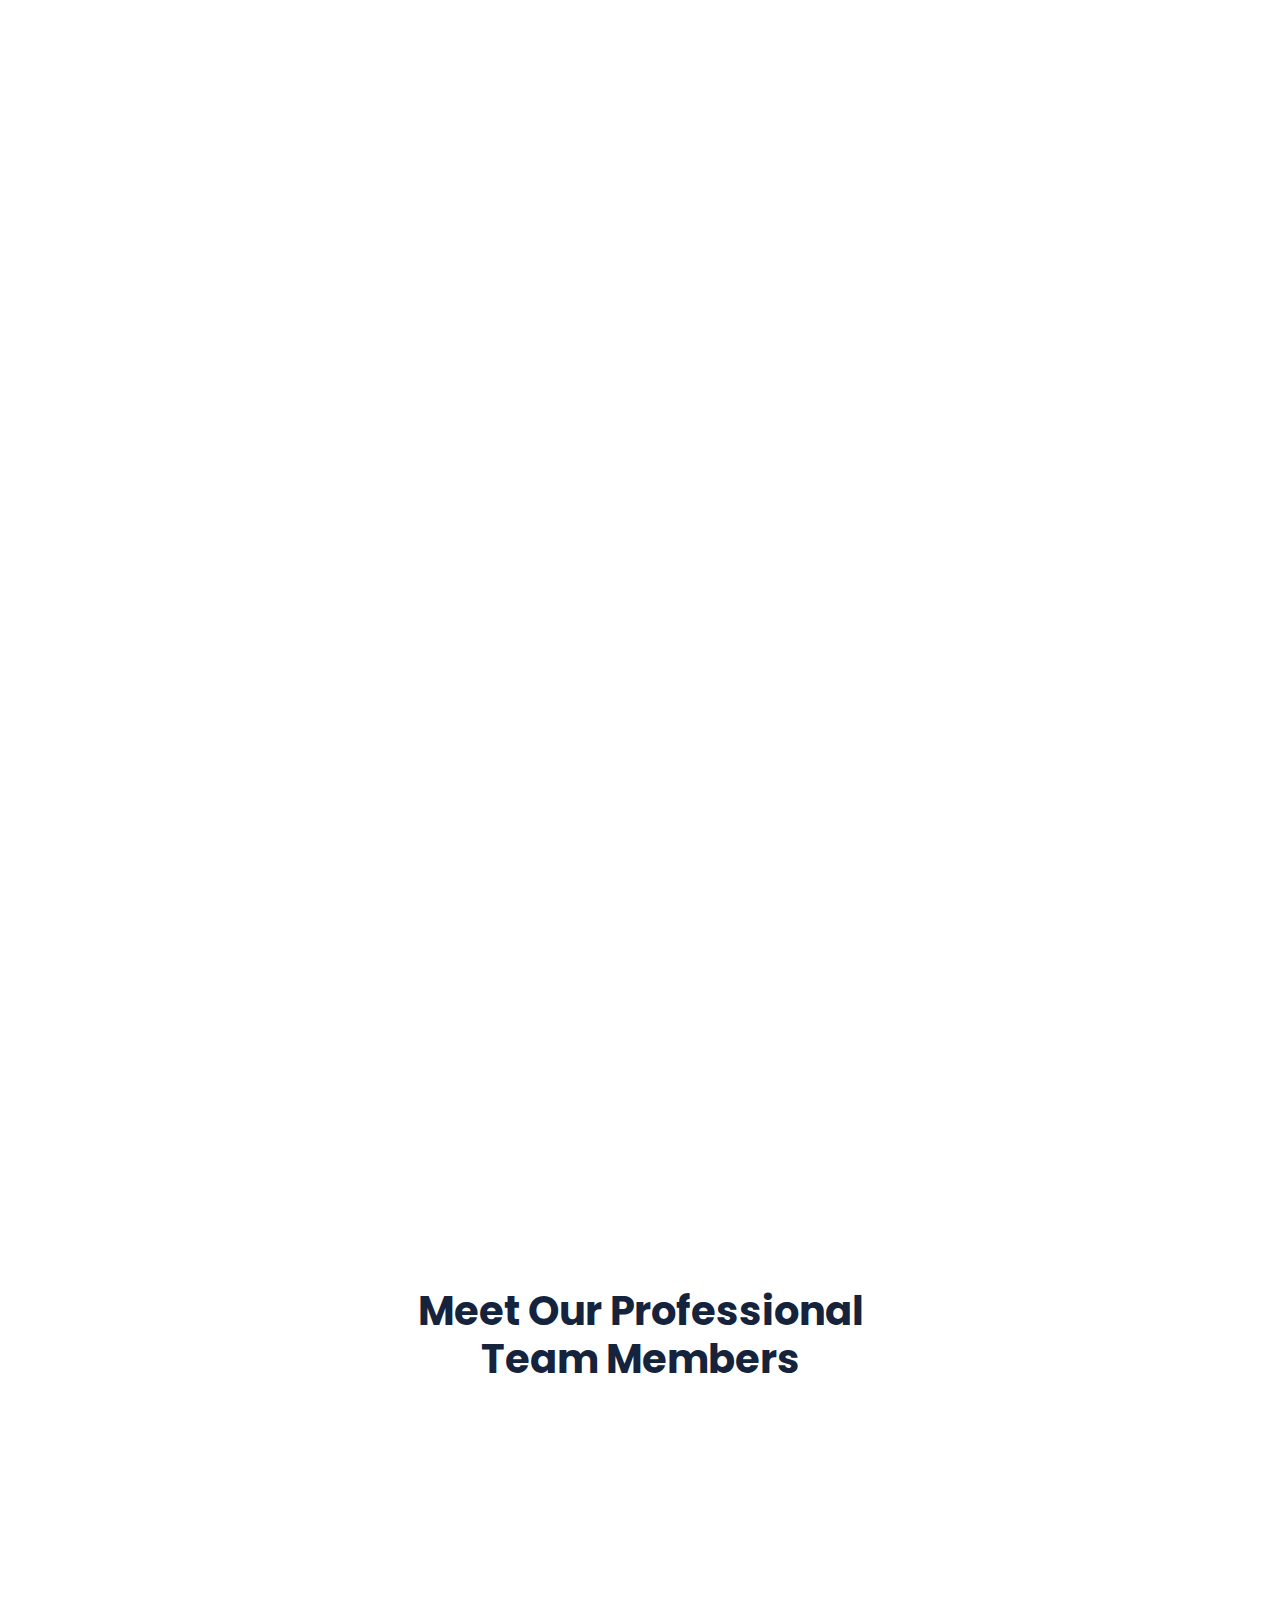
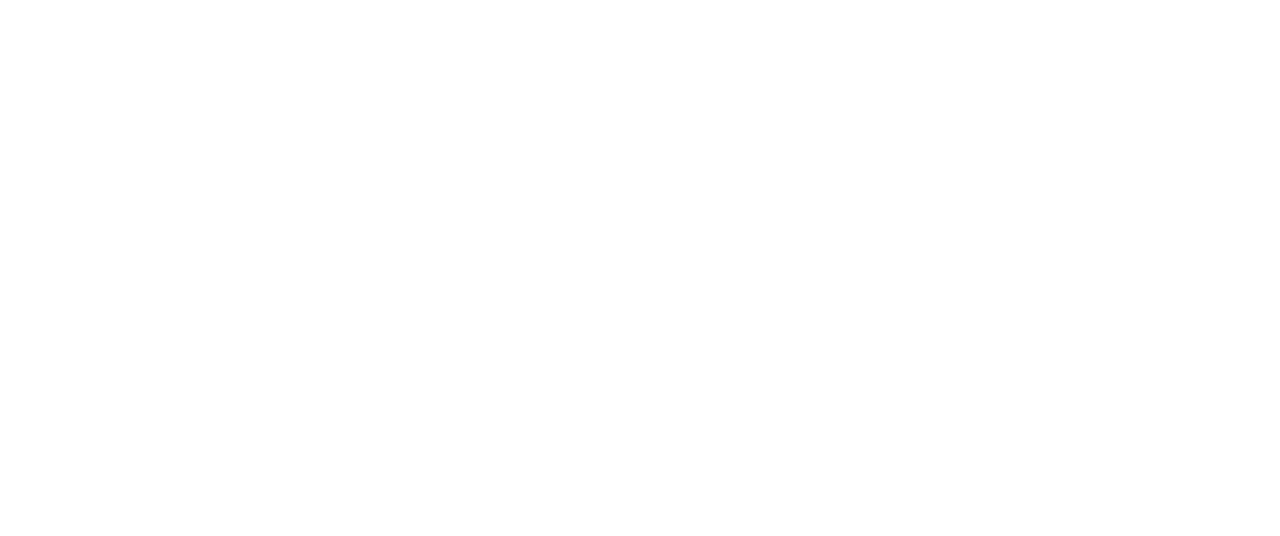
==== commit 21911f75: "update" ====
--- a/index.html
+++ b/index.html
@@ -2,15 +2,14 @@
 <html lang="en">
   <head>
     <meta charset="utf-8" />
-    <title>Insure - Insurance HTML Template</title>
+    <title>Taji Wellness Centre</title>
     <meta content="width=device-width, initial-scale=1.0" name="viewport" />
     <meta content="" name="keywords" />
     <meta content="" name="description" />
 
     <!-- Favicon -->
-    <link href="img/favicon.ico" rel="icon" />
-
-    <!-- Google Web Fonts -->
+    <link rel="shortcut icon" href="img/icon/logo.ico" type="image/icon type" style="border-radius: 50%;>
+
     <link rel="preconnect" href="https://fonts.googleapis.com" />
     <link rel="preconnect" href="https://fonts.gstatic.com" crossorigin />
     <link
@@ -57,15 +56,15 @@
         <div class="col-lg-7 px-5 text-start">
           <div class="h-100 d-inline-flex align-items-center me-4">
             <small class="fa fa-phone-alt me-2"></small>
-            <small>+012 345 6789</small>
+            <small>+254 725 963 844</small>
           </div>
           <div class="h-100 d-inline-flex align-items-center me-4">
             <small class="far fa-envelope-open me-2"></small>
-            <small>info@example.com</small>
+            <small>wangechi@twc.ke</small>
           </div>
           <div class="h-100 d-inline-flex align-items-center me-4">
             <small class="far fa-clock me-2"></small>
-            <small>Mon - Fri : 09 AM - 09 PM</small>
+            <small>Mon - Fri : 09 AM - 05 PM</small>
           </div>
         </div>
         <div class="col-lg-5 px-5 text-end">
@@ -96,9 +95,9 @@
         <h1 class="m-0">
           <img
             class="img-fluid me-3"
-            src="img/icon/icon-02-primary.png"
+            src="img/log.png"
             alt=""
-          />Insure
+          />
         </h1>
       </a>
       <button
@@ -132,7 +131,7 @@
           <a href="contact.html" class="nav-item nav-link">Contact Us</a>
         </div>
       </div>
-      <a href="" class="btn btn-primary px-3 d-none d-lg-block">Get A Quote</a>
+      <a href="" class="btn btn-primary px-3 d-none d-lg-block">Book an Appointment</a>
     </nav>
     <!-- Navbar End -->
 
@@ -147,11 +146,11 @@
                 <div class="row">
                   <div class="col-12 col-lg-6">
                     <h1 class="display-3 text-dark mb-4 animated slideInDown">
-                      Insurance Creates Wealth For Everyone
+                     Promoting mental health and well-being
                     </h1>
                     <p class="fs-5 text-body mb-5">
-                      Clita erat ipsum et lorem et sit, sed stet lorem sit clita
-                      duo justo magna dolore erat amet
+                      Explore our sanctuary for mental wellness,
+                      Empower your journey to lasting well-being with us.
                     </p>
                     <a href="" class="btn btn-primary py-3 px-5"
                       >More Details</a
@@ -168,11 +167,11 @@
                 <div class="row">
                   <div class="col-12 col-lg-6">
                     <h1 class="display-3 text-dark mb-4 animated slideInDown">
-                      The Best Insurance Begins Here
+                      Discover serenity in our curated spaces
                     </h1>
                     <p class="fs-5 text-body mb-5">
-                      Clita erat ipsum et lorem et sit, sed stet lorem sit clita
-                      duo justo magna dolore erat amet
+                      Elevate your mental well-being through mindful escapes 
+                      that soothe and rejuvenate
                     </p>
                     <a href="" class="btn btn-primary py-3 px-5"
                       >More Details</a
@@ -227,7 +226,7 @@
                 <div
                   class="d-flex flex-column justify-content-center text-center bg-primary rounded h-100 p-3"
                 >
-                  <h1 class="text-white mb-0">25</h1>
+                  <h1 class="text-white mb-0">10</h1>
                   <h2 class="text-white">Years</h2>
                   <h5 class="text-white mb-0">Experience</h5>
                 </div>
@@ -237,49 +236,38 @@
           <div class="col-lg-6 wow fadeInUp" data-wow-delay="0.5s">
             <div class="h-100">
               <h1 class="display-6 mb-5">
-                We're Here To Assist You With Exploring Protection
+                We're Here To Guide Your Journey to Wellness
               </h1>
               <p class="fs-5 text-primary mb-4">
-                Aliqu diam amet diam et eos. Clita erat ipsum et lorem sed stet
-                lorem sit clita duo justo erat amet
+                Let Us Assist You in Nurturing Your Mental and Emotional Protection
               </p>
               <div class="row g-4 mb-4">
                 <div class="col-sm-6">
                   <div class="d-flex align-items-center">
                     <img
                       class="flex-shrink-0 me-3"
-                      src="img/icon/icon-04-primary.png"
+                      src="img/icon/shiled.ico"
                       alt=""
                     />
-                    <h5 class="mb-0">Flexible Insurance Plans</h5>
+                    <h5 class="mb-0">Mindful well-being Services</h5>
                   </div>
                 </div>
                 <div class="col-sm-6">
                   <div class="d-flex align-items-center">
                     <img
                       class="flex-shrink-0 me-3"
-                      src="img/icon/icon-03-primary.png"
+                      src="img/icon/meditate.ico"
                       alt=""
                     />
-                    <h5 class="mb-0">Money Back Guarantee</h5>
+                    <h5 class="mb-0">Embodying Wellness</h5>
                   </div>
                 </div>
               </div>
               <p class="mb-4">
-                Tempor erat elitr rebum at clita. Diam dolor diam ipsum sit.
-                Aliqu diam amet diam et eos. Clita erat ipsum et lorem et sit,
-                sed stet lorem sit clita duo justo magna dolore erat amet
+                Elevate your well-being with our services. 
+                Experience peace of mind through protective measures and 
+                embrace mindfulness for lasting mental balance
               </p>
-              <div class="border-top mt-4 pt-4">
-                <div class="d-flex align-items-center">
-                  <img
-                    class="flex-shrink-0 rounded-circle me-3"
-                    src="img/profile.jpg"
-                    alt=""
-                  />
-                  <h5 class="mb-0">Call Us: +012 345 6789</h5>
-                </div>
-              </div>
             </div>
           </div>
         </div>
@@ -293,11 +281,12 @@
         <div class="row g-0 mx-lg-0">
           <div class="col-lg-6 facts-text wow fadeIn" data-wow-delay="0.1s">
             <div class="h-100 px-4 ps-lg-0">
-              <h1 class="text-white mb-4">For Individuals And Organisations</h1>
+              <h1 class="text-white mb-4">Our Holistic Approach</h1>
               <p class="text-light mb-5">
-                Tempor erat elitr rebum at clita. Diam dolor diam ipsum sit.
-                Aliqu diam amet diam et eos. Clita erat ipsum et lorem et sit,
-                sed stet lorem sit clita duo justo magna dolore erat amet
+                Discover a comprehensive approach to well-being that seamlessly integrates
+                protective services and mindful wellness. We prioritize your security
+                 while fostering a mindful environment, ensuring a harmonious balance 
+                 between protection and mental serenity.
               </p>
               <a href="" class="align-self-start btn btn-secondary py-3 px-5"
                 >More Details</a
@@ -308,16 +297,16 @@
             <div class="h-100 px-4 pe-lg-0">
               <div class="row g-5">
                 <div class="col-sm-6">
-                  <h1 class="display-5" data-toggle="counter-up">1234</h1>
-                  <p class="fs-5 text-primary">Happy Clients</p>
+                  <h1 class="display-5" data-toggle="counter-up">98</h1>
+                  <p class="fs-5 text-primary"> Customer Satisfaction Rate(%)</p>
                 </div>
                 <div class="col-sm-6">
-                  <h1 class="display-5" data-toggle="counter-up">1234</h1>
-                  <p class="fs-5 text-primary">Projects Succeed</p>
+                  <h1 class="display-5" data-toggle="counter-up">5300</h1>
+                  <p class="fs-5 text-primary">Happy Community Members</p>
                 </div>
                 <div class="col-sm-6">
-                  <h1 class="display-5" data-toggle="counter-up">1234</h1>
-                  <p class="fs-5 text-primary">Awards Achieved</p>
+                  <h1 class="display-5" data-toggle="counter-up">10</h1>
+                  <p class="fs-5 text-primary">Years of Combined Expertise</p>
                 </div>
                 <div class="col-sm-6">
                   <h1 class="display-5" data-toggle="counter-up">1234</h1>
@@ -338,9 +327,11 @@
           <div class="col-lg-6 wow fadeInUp" data-wow-delay="0.1s">
             <h1 class="display-6 mb-5">Few Reasons Why People Choosing Us!</h1>
             <p class="mb-4">
-              Tempor erat elitr rebum at clita. Diam dolor diam ipsum sit. Aliqu
-              diam amet diam et eos. Clita erat ipsum et lorem et sit, sed stet
-              lorem sit clita duo justo magna dolore erat amet
+              Discover a unique well-being experience with us. Our holistic approach seamlessly 
+              blends protective services and mindful wellness, ensuring comprehensive care. 
+              Join our trusted community for peace, support, and serenity. 
+              Benefit from robust protection with advanced safety 
+              measures and embrace mindful practices for mental and emotional balance.
             </p>
             <div class="row g-3">
               <div class="col-sm-6 wow fadeIn" data-wow-delay="0.1s">
@@ -350,10 +341,10 @@
                   >
                     <img
                       class="align-self-center mb-3"
-                      src="img/icon/icon-06-primary.png"
+                      src="img/icon/icon-02-primary.png"
                       alt=""
                     />
-                    <h5 class="mb-0">Easy Process</h5>
+                    <h5 class="mb-0">Holistic Approach</h5>
                   </div>
                 </div>
               </div>
@@ -364,10 +355,10 @@
                   >
                     <img
                       class="align-self-center mb-3"
-                      src="img/icon/icon-03-primary.png"
+                      src="img/icon/icon-10-primary.png"
                       alt=""
                     />
-                    <h5 class="mb-0">Fast Delivery</h5>
+                    <h5 class="mb-0">Trusted Communityy</h5>
                   </div>
                 </div>
               </div>
@@ -381,7 +372,7 @@
                       src="img/icon/icon-04-primary.png"
                       alt=""
                     />
-                    <h5 class="mb-0">Policy Controlling</h5>
+                    <h5 class="mb-0">Robust Protection</h5>
                   </div>
                 </div>
               </div>
@@ -392,10 +383,10 @@
                   >
                     <img
                       class="align-self-center mb-3"
-                      src="img/icon/icon-07-primary.png"
+                      src="img/icon/icon-05-primary.png"
                       alt=""
                     />
-                    <h5 class="mb-0">Money Saving</h5>
+                    <h5 class="mb-0">Mindful Wellness</h5>
                   </div>
                 </div>
               </div>
@@ -568,25 +559,14 @@
         <div class="row g-5">
           <div class="col-lg-6 wow fadeIn" data-wow-delay="0.3s">
             <h1 class="display-6 text-white mb-5">
-              We're Award Winning Insurance Company
+              Unlock Your Well-being Journey
             </h1>
             <p class="text-white mb-5">
-              Aliqu diam amet diam et eos. Clita erat ipsum et lorem et sit, sed
-              stet lorem sit clita duo justo magna dolore erat amet. Tempor erat
-              elitr rebum at clita. Diam dolor diam ipsum sit. Aliqu diam amet
-              diam et eos. Clita erat ipsum et lorem et sit, sed stet lorem sit
-              clita duo justo magna.
+              Schedule a transformative appointment today. 
+              Expert guidance awaits to tailor a path that harmonizes your 
+              protection and mental wellness aspirations.Take the first step towards a balanced life. Book an appointment with our caring professionals to embark on a 
+              personalized journey of protection and mindfulness. Your well-being starts here.
             </p>
-            <div class="bg-white rounded p-3">
-              <div class="d-flex align-items-center bg-primary rounded p-3">
-                <img
-                  class="flex-shrink-0 rounded-circle me-3"
-                  src="img/profile.jpg"
-                  alt=""
-                />
-                <h5 class="text-white mb-0">Call Us: +012 345 6789</h5>
-              </div>
-            </div>
           </div>
           <div class="col-lg-6 wow fadeIn" data-wow-delay="0.5s">
             <div class="bg-white rounded p-5">
@@ -668,7 +648,7 @@
           <h1 class="display-6 mb-5">Meet Our Professional Team Members</h1>
         </div>
         <div class="row g-4">
-          <div class="col-lg-3 col-md-6 wow fadeInUp" data-wow-delay="0.1s">
+          <!-- <div class="col-lg-3 col-md-6 wow fadeInUp" data-wow-delay="0.1s">
             <div class="team-item rounded">
               <img class="img-fluid" src="img/team-1.jpg" alt="" />
               <div class="text-center p-4">
@@ -694,8 +674,8 @@
                 </div>
               </div>
             </div>
-          </div>
-          <div class="col-lg-3 col-md-6 wow fadeInUp" data-wow-delay="0.3s">
+          </div> -->
+          <!-- <div class="col-lg-3 col-md-6 wow fadeInUp" data-wow-delay="0.3s">
             <div class="team-item rounded">
               <img class="img-fluid" src="img/team-2.jpg" alt="" />
               <div class="text-center p-4">
@@ -748,17 +728,17 @@
                 </div>
               </div>
             </div>
-          </div>
+          </div> -->
           <div class="col-lg-3 col-md-6 wow fadeInUp" data-wow-delay="0.7s">
             <div class="team-item rounded">
-              <img class="img-fluid" src="img/team-4.jpg" alt="" />
+              <img class="img-fluid" src="" alt="img" />
               <div class="text-center p-4">
-                <h5>Full Name</h5>
-                <span>Designation</span>
+                <h5>Hellen Wangechi</h5>
+                <span>Founder and Managing director </span>
               </div>
               <div class="team-text text-center bg-white p-4">
-                <h5>Full Name</h5>
-                <p>Designation</p>
+                <h5>Hellen Wangechi</h5>
+                <p>Founder and Managing director </p>
                 <div class="d-flex justify-content-center">
                   <a class="btn btn-square btn-light m-1" href=""
                     ><i class="fab fa-twitter"></i
@@ -782,7 +762,7 @@
     <!-- Team End -->
 
     <!-- Testimonial Start -->
-    <div class="container-xxl py-5">
+    <!-- <div class="container-xxl py-5">
       <div class="container">
         <div class="text-center mx-auto" style="max-width: 500px">
           <h1 class="display-6 mb-5">What They Say About Our Insurance</h1>
@@ -874,7 +854,7 @@
           </div>
         </div>
       </div>
-    </div>
+    </div> -->
     <!-- Testimonial End -->
 
     <!-- Footer Start -->
@@ -888,13 +868,12 @@
             <h1 class="text-white mb-4">
               <img
                 class="img-fluid me-3"
-                src="img/icon/icon-02-light.png"
+                src="img/logo.png"
                 alt=""
-              />Insure
+              />
             </h1>
             <p>
-              Diam dolor diam ipsum sit. Aliqu diam amet diam et eos. Clita erat
-              ipsum et lorem et sit, sed stet lorem sit clita
+              Promoting mental health and well-being.
             </p>
             <div class="d-flex pt-2">
               <a class="btn btn-square me-1" href=""
@@ -914,10 +893,10 @@
           <div class="col-lg-3 col-md-6">
             <h5 class="text-light mb-4">Address</h5>
             <p>
-              <i class="fa fa-map-marker-alt me-3"></i>123 Street, New York, USA
+              <i class="fa fa-map-marker-alt me-3"></i>Nairobi, Kenya
             </p>
-            <p><i class="fa fa-phone-alt me-3"></i>+012 345 67890</p>
-            <p><i class="fa fa-envelope me-3"></i>info@example.com</p>
+            <p><i class="fa fa-phone-alt me-3"></i>+254 725 963 844</p>
+            <p><i class="fa fa-envelope me-3"></i>wangechi@twc.ke</p>
           </div>
           <div class="col-lg-3 col-md-6">
             <h5 class="text-light mb-4">Quick Links</h5>
@@ -929,16 +908,17 @@
           </div>
           <div class="col-lg-3 col-md-6">
             <h5 class="text-light mb-4">Newsletter</h5>
-            <p>Dolor amet sit justo amet elitr clita ipsum elitr est.</p>
-            <div class="position-relative mx-auto" style="max-width: 400px">
+            <p>Subscribe to our Newsletter to get the latest updates</p>
+            <div class="position-relative mx-auto">
               <input
                 class="form-control bg-transparent w-100 py-3 ps-4 pe-5"
                 type="text"
                 placeholder="Your email"
+                style="height: 42px;"
               />
               <button
                 type="button"
-                class="btn btn-secondary py-2 position-absolute top-0 end-0 mt-2 me-2"
+                class="btn btn-secondary py-2 position-absolute top-0 end-0 mt-0 me-0"
               >
                 SignUp
               </button>
@@ -950,14 +930,14 @@
         <div class="container">
           <div class="row">
             <div class="col-md-6 text-center text-md-start mb-3 mb-md-0">
-              &copy; <a href="#">Your Site Name</a>, All Right Reserved.
-            </div>
-            <div class="col-md-6 text-center text-md-end">
+              &copy; <a href="#">2019 Taji Wellness Centre</a>, All Right Reserved.
+            </div>
+            <!-- <div class="col-md-6 text-center text-md-end"> -->
               <!--/*** This template is free as long as you keep the footer author’s credit link/attribution link/backlink. If you'd like to use the template without the footer author’s credit link/attribution link/backlink, you can purchase the Credit Removal License from "https://htmlcodex.com/credit-removal". Thank you for your support. ***/-->
-              Designed By <a href="https://htmlcodex.com">HTML Codex</a>
-              <br />Distributed By:
-              <a href="https://themewagon.com" target="_blank">ThemeWagon</a>
-            </div>
+              <!-- Designed By <a href="https://htmlcodex.com">HTML Codex</a>
+              <br />Distributed By: -->
+              <!-- <a href="https://themewagon.com" target="_blank">ThemeWagon</a> -->
+            <!-- </div> -->
           </div>
         </div>
       </div>
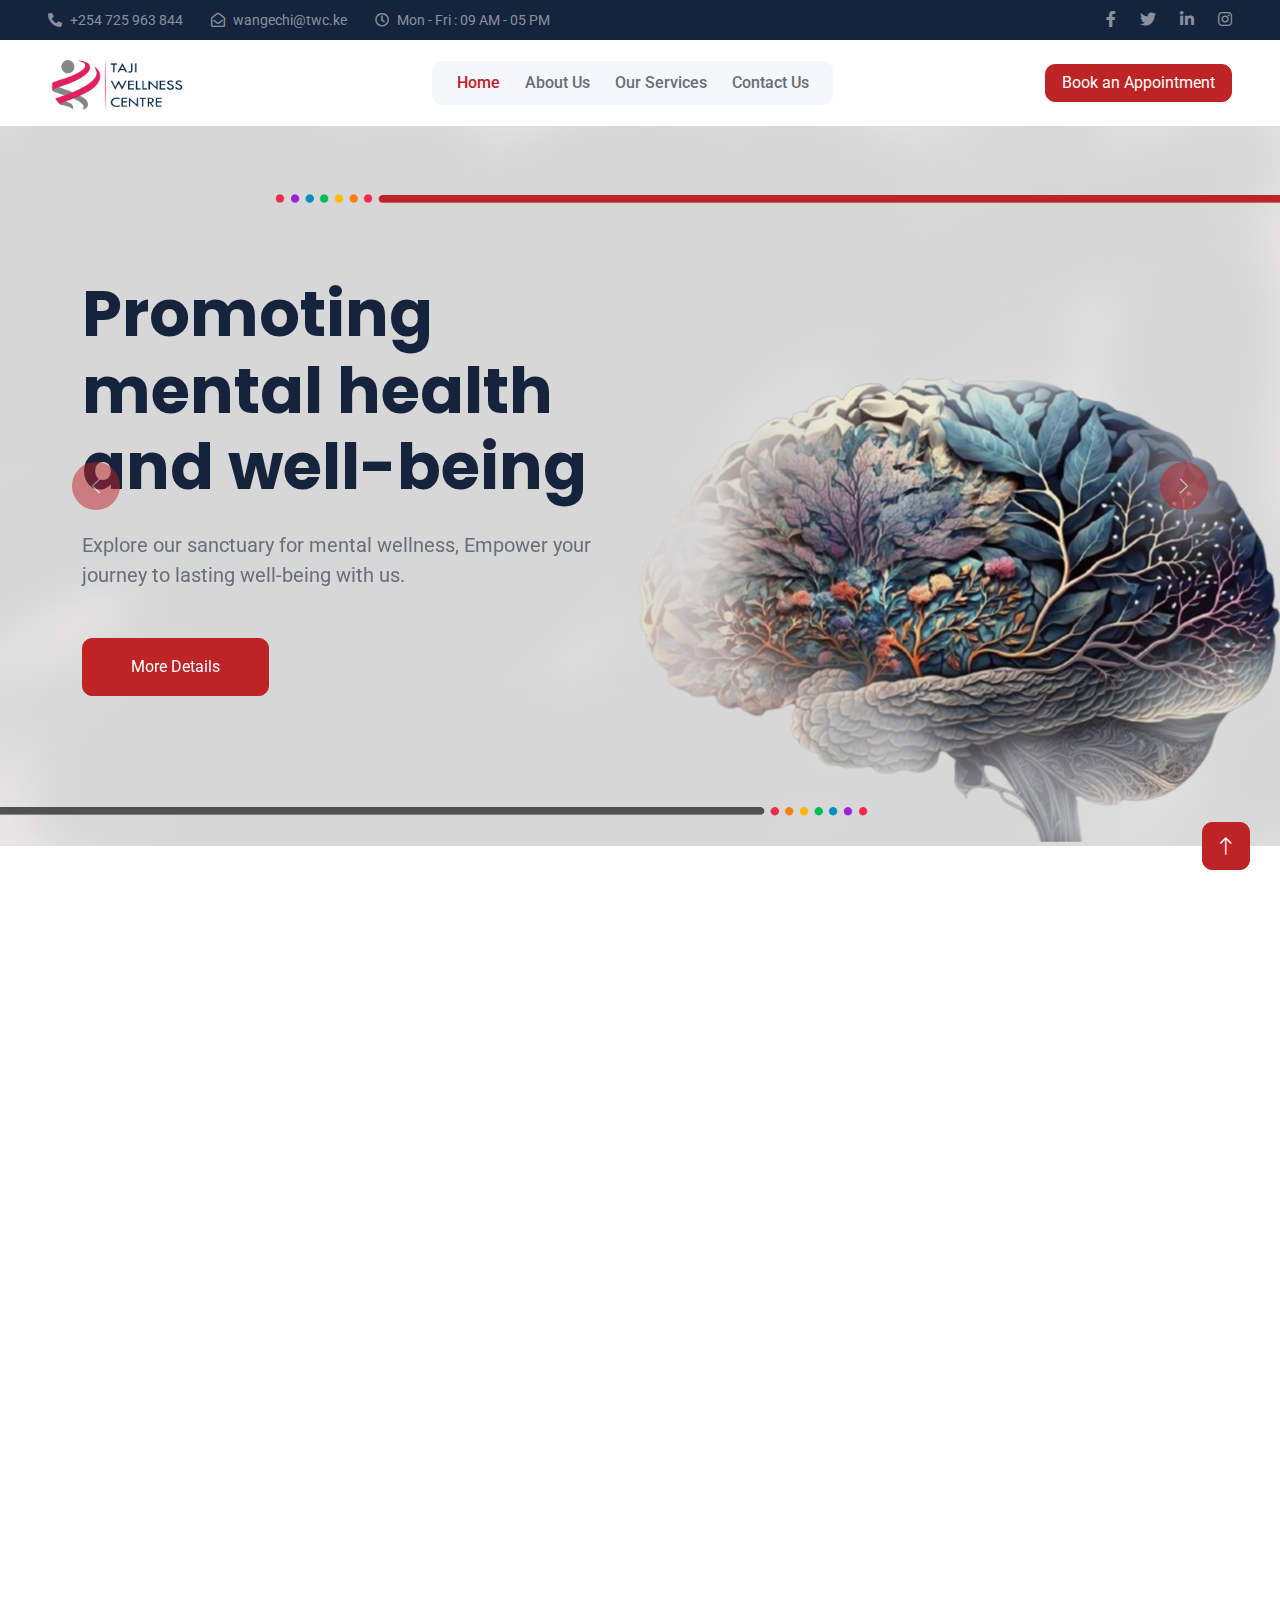
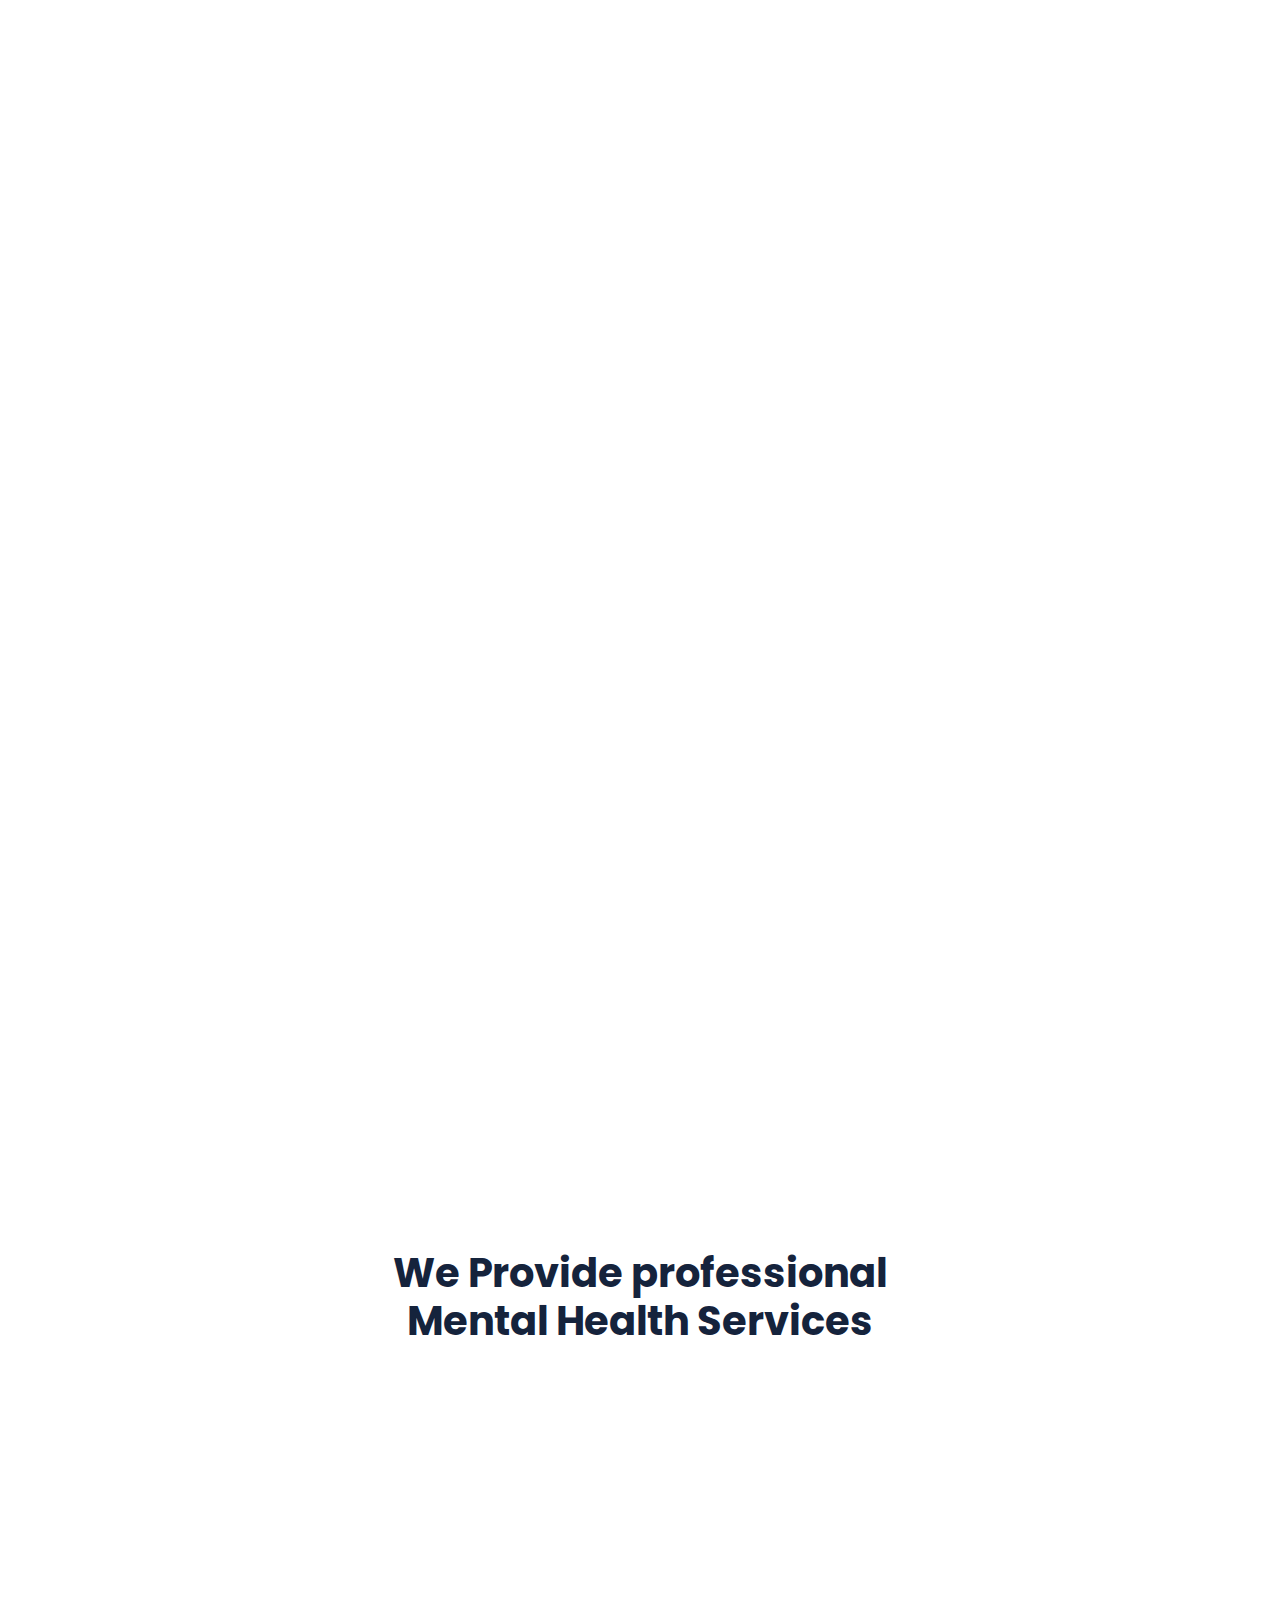
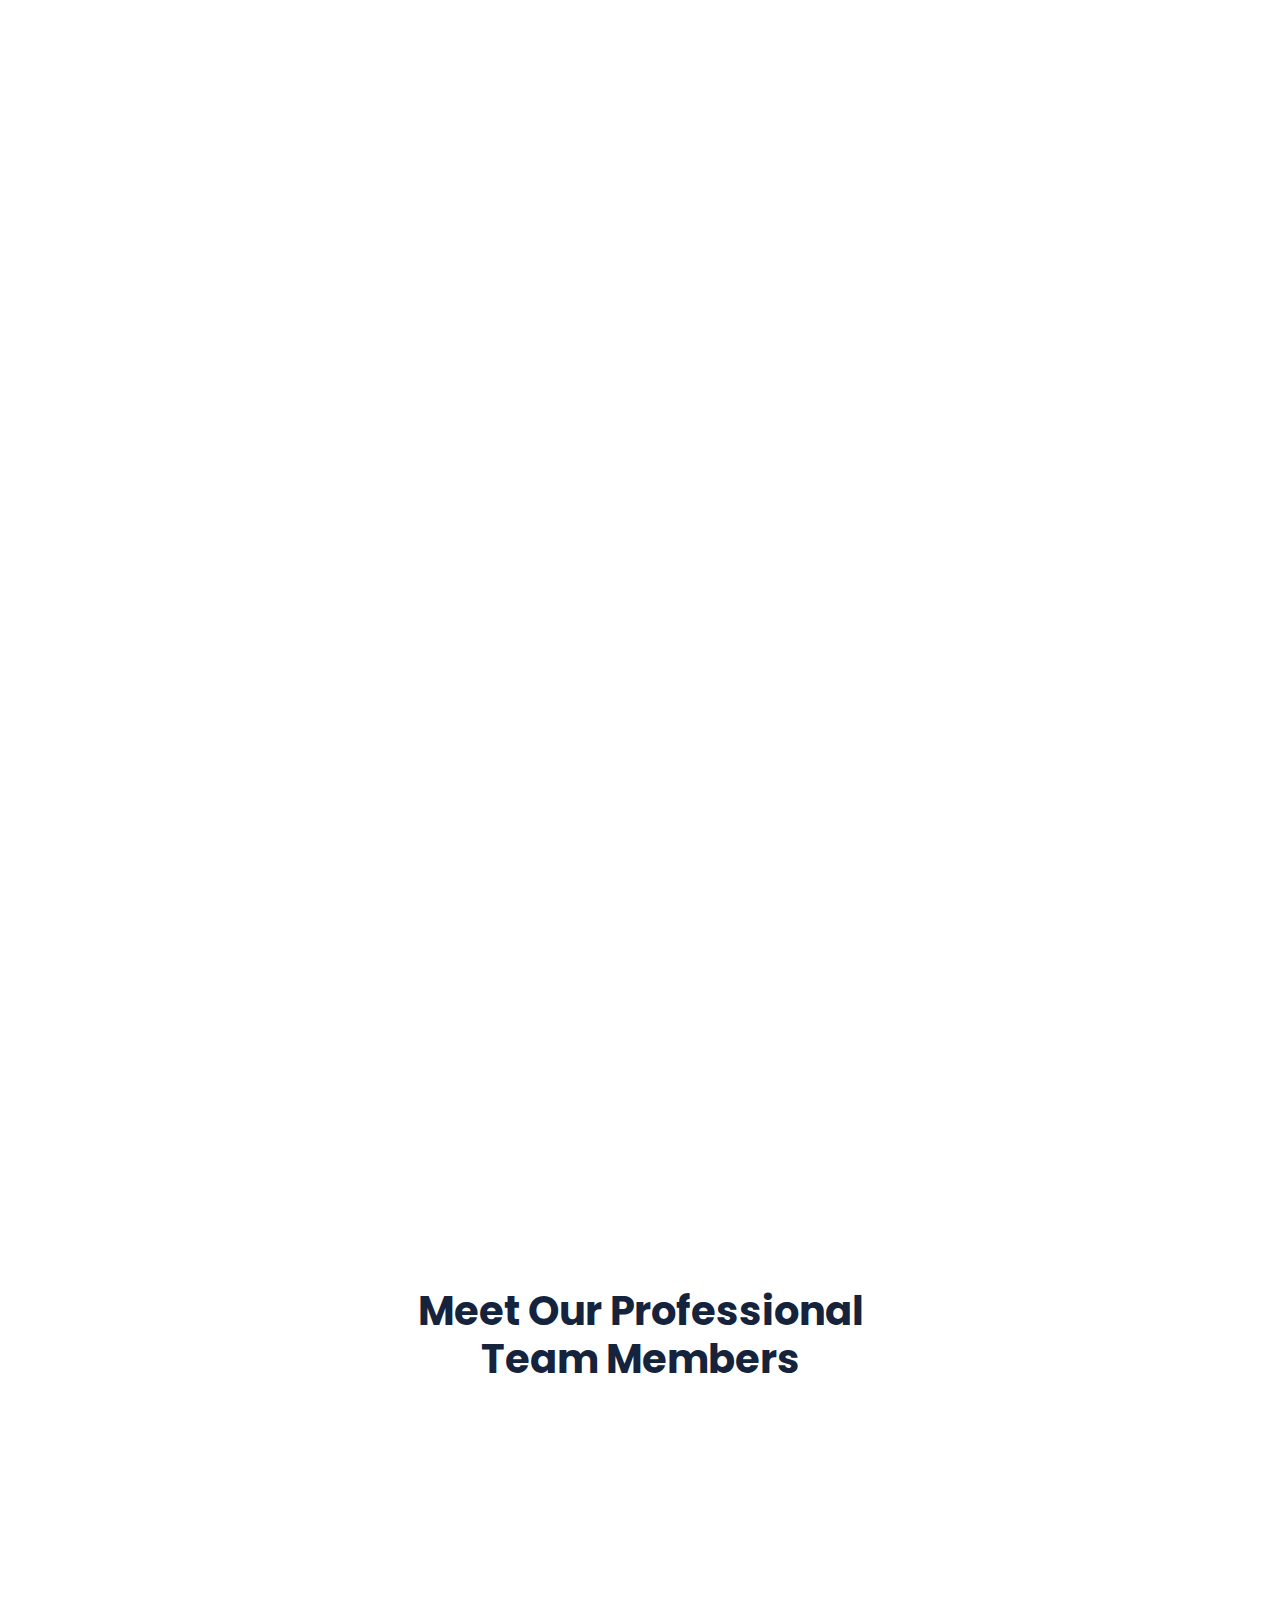
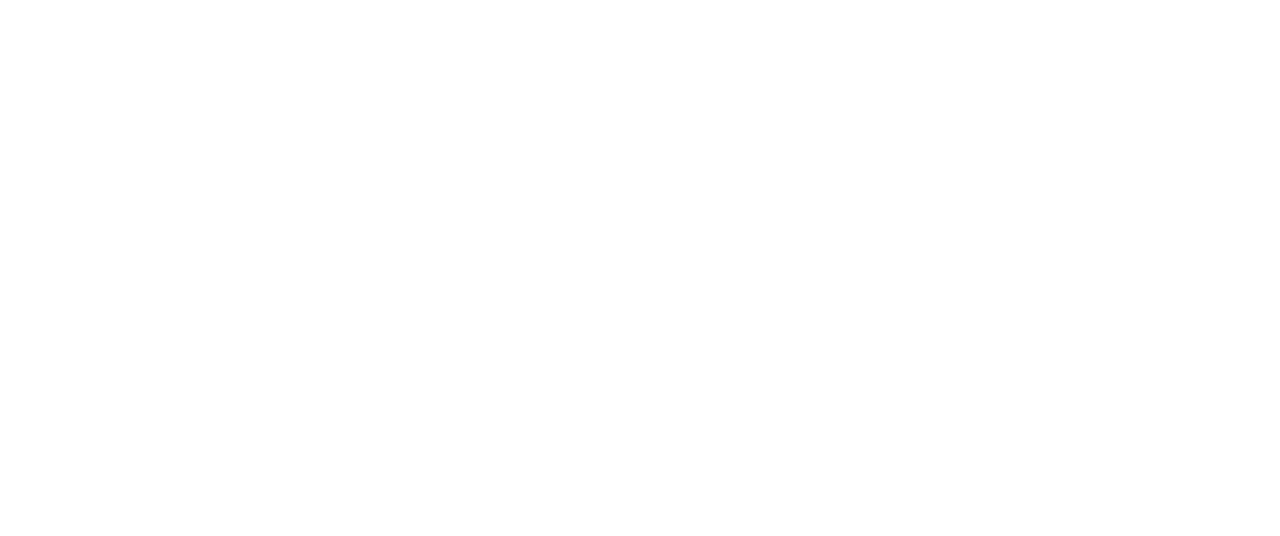
==== commit 7eceb37d: "update" ====
--- a/index.html
+++ b/index.html
@@ -113,7 +113,7 @@
           <a href="index.html" class="nav-item nav-link active">Home</a>
           <a href="about.html" class="nav-item nav-link">About Us</a>
           <a href="service.html" class="nav-item nav-link">Our Services</a>
-          <div class="nav-item dropdown">
+          <!-- <div class="nav-item dropdown">
             <a
               href="#"
               class="nav-link dropdown-toggle"
@@ -127,11 +127,11 @@
               <a href="testimonial.html" class="dropdown-item">Testimonial</a>
               <a href="404.html" class="dropdown-item">404 Page</a>
             </div>
-          </div>
+          </div> -->
           <a href="contact.html" class="nav-item nav-link">Contact Us</a>
         </div>
       </div>
-      <a href="" class="btn btn-primary px-3 d-none d-lg-block">Book an Appointment</a>
+      <a href="#" onclick="scrollToAppointmentForm()" class="btn btn-primary px-3 d-none d-lg-block">Book an Appointment</a>
     </nav>
     <!-- Navbar End -->
 
@@ -140,7 +140,7 @@
       <div id="header-carousel" class="carousel slide" data-bs-ride="carousel">
         <div class="carousel-inner">
           <div class="carousel-item active">
-            <img class="w-100" src="img/carousel-1.jpg" alt="Image" />
+            <img class="w-100" src="img/4167688.png" alt="Image" />
             <div class="carousel-caption">
               <div class="container">
                 <div class="row">
@@ -152,7 +152,7 @@
                       Explore our sanctuary for mental wellness,
                       Empower your journey to lasting well-being with us.
                     </p>
-                    <a href="" class="btn btn-primary py-3 px-5"
+                    <a href="about.html" class="btn btn-primary py-3 px-5"
                       >More Details</a
                     >
                   </div>
@@ -161,7 +161,7 @@
             </div>
           </div>
           <div class="carousel-item">
-            <img class="w-100" src="img/carousel-2.jpg" alt="Image" />
+            <img class="w-100" src="img/4167689.png" alt="Image" />
             <div class="carousel-caption">
               <div class="container">
                 <div class="row">
@@ -173,7 +173,7 @@
                       Elevate your mental well-being through mindful escapes 
                       that soothe and rejuvenate
                     </p>
-                    <a href="" class="btn btn-primary py-3 px-5"
+                    <a href="about.html" class="btn btn-primary py-3 px-5"
                       >More Details</a
                     >
                   </div>
@@ -215,7 +215,7 @@
             >
               <img
                 class="position-absolute w-100 h-100"
-                src="img/about.jpg"
+                src="img/6418413.jpg"
                 alt=""
                 style="object-fit: cover"
               />
@@ -246,7 +246,7 @@
                   <div class="d-flex align-items-center">
                     <img
                       class="flex-shrink-0 me-3"
-                      src="img/icon/shiled.ico"
+                      src="img/icon/mental-health.png"
                       alt=""
                     />
                     <h5 class="mb-0">Mindful well-being Services</h5>
@@ -256,7 +256,7 @@
                   <div class="d-flex align-items-center">
                     <img
                       class="flex-shrink-0 me-3"
-                      src="img/icon/meditate.ico"
+                      src="img/icon/exercise.png"
                       alt=""
                     />
                     <h5 class="mb-0">Embodying Wellness</h5>
@@ -341,7 +341,7 @@
                   >
                     <img
                       class="align-self-center mb-3"
-                      src="img/icon/icon-02-primary.png"
+                      src="img/icon/holistic.png"
                       alt=""
                     />
                     <h5 class="mb-0">Holistic Approach</h5>
@@ -355,10 +355,10 @@
                   >
                     <img
                       class="align-self-center mb-3"
-                      src="img/icon/icon-10-primary.png"
+                      src="img/icon/public-relation.png"
                       alt=""
                     />
-                    <h5 class="mb-0">Trusted Communityy</h5>
+                    <h5 class="mb-0">Trusted Community</h5>
                   </div>
                 </div>
               </div>
@@ -369,7 +369,7 @@
                   >
                     <img
                       class="align-self-center mb-3"
-                      src="img/icon/icon-04-primary.png"
+                      src="img/icon/brain.png"
                       alt=""
                     />
                     <h5 class="mb-0">Robust Protection</h5>
@@ -383,7 +383,7 @@
                   >
                     <img
                       class="align-self-center mb-3"
-                      src="img/icon/icon-05-primary.png"
+                      src="img/icon/spa.png"
                       alt=""
                     />
                     <h5 class="mb-0">Mindful Wellness</h5>
@@ -399,7 +399,7 @@
             >
               <img
                 class="position-absolute w-100 h-100"
-                src="img/feature.jpg"
+                src="img/SL-062323-60550-66.jpg"
                 alt=""
                 style="object-fit: cover"
               />
@@ -415,7 +415,7 @@
       <div class="container">
         <div class="text-center mx-auto" style="max-width: 500px">
           <h1 class="display-6 mb-5">
-            We Provide professional Insurance Services
+            We Provide professional Mental Health Services
           </h1>
         </div>
         <div class="row g-4 justify-content-center">
@@ -427,17 +427,16 @@
                 >
                   <img
                     class="img-fluid"
-                    src="img/icon/icon-10-light.png"
+                    src="img/icon/fam.png"
                     alt=""
                   />
                 </div>
-                <h4 class="mb-0">Life Insurance</h4>
+                <h4 class="mb-0">Marriage and Family Counseling</h4>
               </div>
               <p class="mb-4">
-                Aliqu diam amet eos erat ipsum et lorem et sit, sed stet lorem
-                sit clita duo justo erat amet
+                This counseling service offers support in various areas, including pre-marital counseling... 
               </p>
-              <a class="btn btn-light px-3" href="">Read More</a>
+              <a class="btn btn-light px-3" href="about.html">Read More</a>
             </div>
           </div>
           <div class="col-lg-4 col-md-6 wow fadeInUp" data-wow-delay="0.3s">
@@ -448,17 +447,17 @@
                 >
                   <img
                     class="img-fluid"
-                    src="img/icon/icon-01-light.png"
+                    src="img/icon/people.png"
                     alt=""
                   />
                 </div>
-                <h4 class="mb-0">Health Insurance</h4>
+                <h4 class="mb-0">Individual & Group Therapy</h4>
               </div>
               <p class="mb-4">
-                Aliqu diam amet eos erat ipsum et lorem et sit, sed stet lorem
-                sit clita duo justo erat amet
+                The provided services encompass Addiction Assessment, diagnostics, and 
+                counseling, addressing...
               </p>
-              <a class="btn btn-light px-3" href="">Read More</a>
+              <a class="btn btn-light px-3" href="about.html">Read More</a>
             </div>
           </div>
           <div class="col-lg-4 col-md-6 wow fadeInUp" data-wow-delay="0.5s">
@@ -469,17 +468,17 @@
                 >
                   <img
                     class="img-fluid"
-                    src="img/icon/icon-05-light.png"
+                    src="img/icon/management.png"
                     alt=""
                   />
                 </div>
-                <h4 class="mb-0">Home Insurance</h4>
+                <h4 class="mb-0">Organizational Psychology</h4>
               </div>
               <p class="mb-4">
-                Aliqu diam amet eos erat ipsum et lorem et sit, sed stet lorem
-                sit clita duo justo erat amet
+                The services offered encompass a range of workplace-focused initiatives, 
+                including...
               </p>
-              <a class="btn btn-light px-3" href="">Read More</a>
+              <a class="btn btn-light px-3" href="about.html">Read More</a>
             </div>
           </div>
           <div class="col-lg-4 col-md-6 wow fadeInUp" data-wow-delay="0.1s">
@@ -490,20 +489,20 @@
                 >
                   <img
                     class="img-fluid"
-                    src="img/icon/icon-08-light.png"
+                    src="img/icon/creative-team.png"
                     alt=""
                   />
                 </div>
-                <h4 class="mb-0">Vehicle Insurance</h4>
+                <h4 class="mb-0">Training and Awareness Workshops</h4>
               </div>
               <p class="mb-4">
-                Aliqu diam amet eos erat ipsum et lorem et sit, sed stet lorem
-                sit clita duo justo erat amet
+                The training and awareness workshops cover a range of essential topics,
+                 including lifestyle...
               </p>
-              <a class="btn btn-light px-3" href="">Read More</a>
-            </div>
-          </div>
-          <div class="col-lg-4 col-md-6 wow fadeInUp" data-wow-delay="0.3s">
+              <a class="btn btn-light px-3" href="about.html">Read More</a>
+            </div>
+          </div>
+          <!-- <div class="col-lg-4 col-md-6 wow fadeInUp" data-wow-delay="0.3s">
             <div class="service-item rounded h-100 p-5">
               <div class="d-flex align-items-center ms-n5 mb-4">
                 <div
@@ -514,8 +513,8 @@
                     src="img/icon/icon-07-light.png"
                     alt=""
                   />
-                </div>
-                <h4 class="mb-0">Business Insurance</h4>
+                </div> -->
+                <!-- <h4 class="mb-0">Business Insurance</h4>
               </div>
               <p class="mb-4">
                 Aliqu diam amet eos erat ipsum et lorem et sit, sed stet lorem
@@ -544,7 +543,7 @@
               </p>
               <a class="btn btn-light px-3" href="">Read More</a>
             </div>
-          </div>
+          </div> -->
         </div>
       </div>
     </div>
@@ -555,7 +554,7 @@
       class="container-fluid appointment my-5 py-5 wow fadeIn"
       data-wow-delay="0.1s"
     >
-      <div class="container py-5">
+      <div class="container py-5" id="appointmentFormSection">
         <div class="row g-5">
           <div class="col-lg-6 wow fadeIn" data-wow-delay="0.3s">
             <h1 class="display-6 text-white mb-5">
@@ -628,9 +627,9 @@
                     </div>
                   </div>
                   <div class="col-12">
-                    <button class="btn btn-primary py-3 px-5" type="submit">
+                    <button id="bookAppointmentBtn" class="btn btn-primary py-3 px-5">
                       Get Appointment
-                    </button>
+                    </button>                                      
                   </div>
                 </div>
               </form>
@@ -950,6 +949,12 @@
     ></a>
 
     <!-- JavaScript Libraries -->
+    <!-- <script>
+      function scrollToAppointmentForm() {
+        // Scroll down to the "appointmentFormSection"
+        document.getElementById('appointmentFormSection').scrollIntoView({ behavior: 'smooth' });
+      }
+    </script>               -->
     <script src="https://code.jquery.com/jquery-3.4.1.min.js"></script>
     <script src="https://cdn.jsdelivr.net/npm/bootstrap@5.0.0/dist/js/bootstrap.bundle.min.js"></script>
     <script src="lib/wow/wow.min.js"></script>
--- a/css/style.css
+++ b/css/style.css
@@ -245,7 +245,7 @@
 }
 
 .container.facts .facts-text {
-    background: linear-gradient(rgba(81, 81, 81, .9), rgba(81, 81, 81, .9)), url(../img/carousel-1.jpg) center right no-repeat;
+    background: linear-gradient(rgba(81, 81, 81, .9), rgba(81, 81, 81, .9)), url(../img/61377.jpg) center right no-repeat;
     background-size: cover;
 }
 
@@ -296,7 +296,7 @@
 
 /*** Appointment ***/
 .appointment {
-    background: linear-gradient(rgba(81, 81, 81, .9), rgba(81, 81, 81, .9)), url(../img/carousel-1.jpg) center center no-repeat;
+    background: linear-gradient(rgba(81, 81, 81, .9), rgba(81, 81, 81, .9)), url(../img/21980.jpg) center center no-repeat;
     background-size: cover;
 }
 
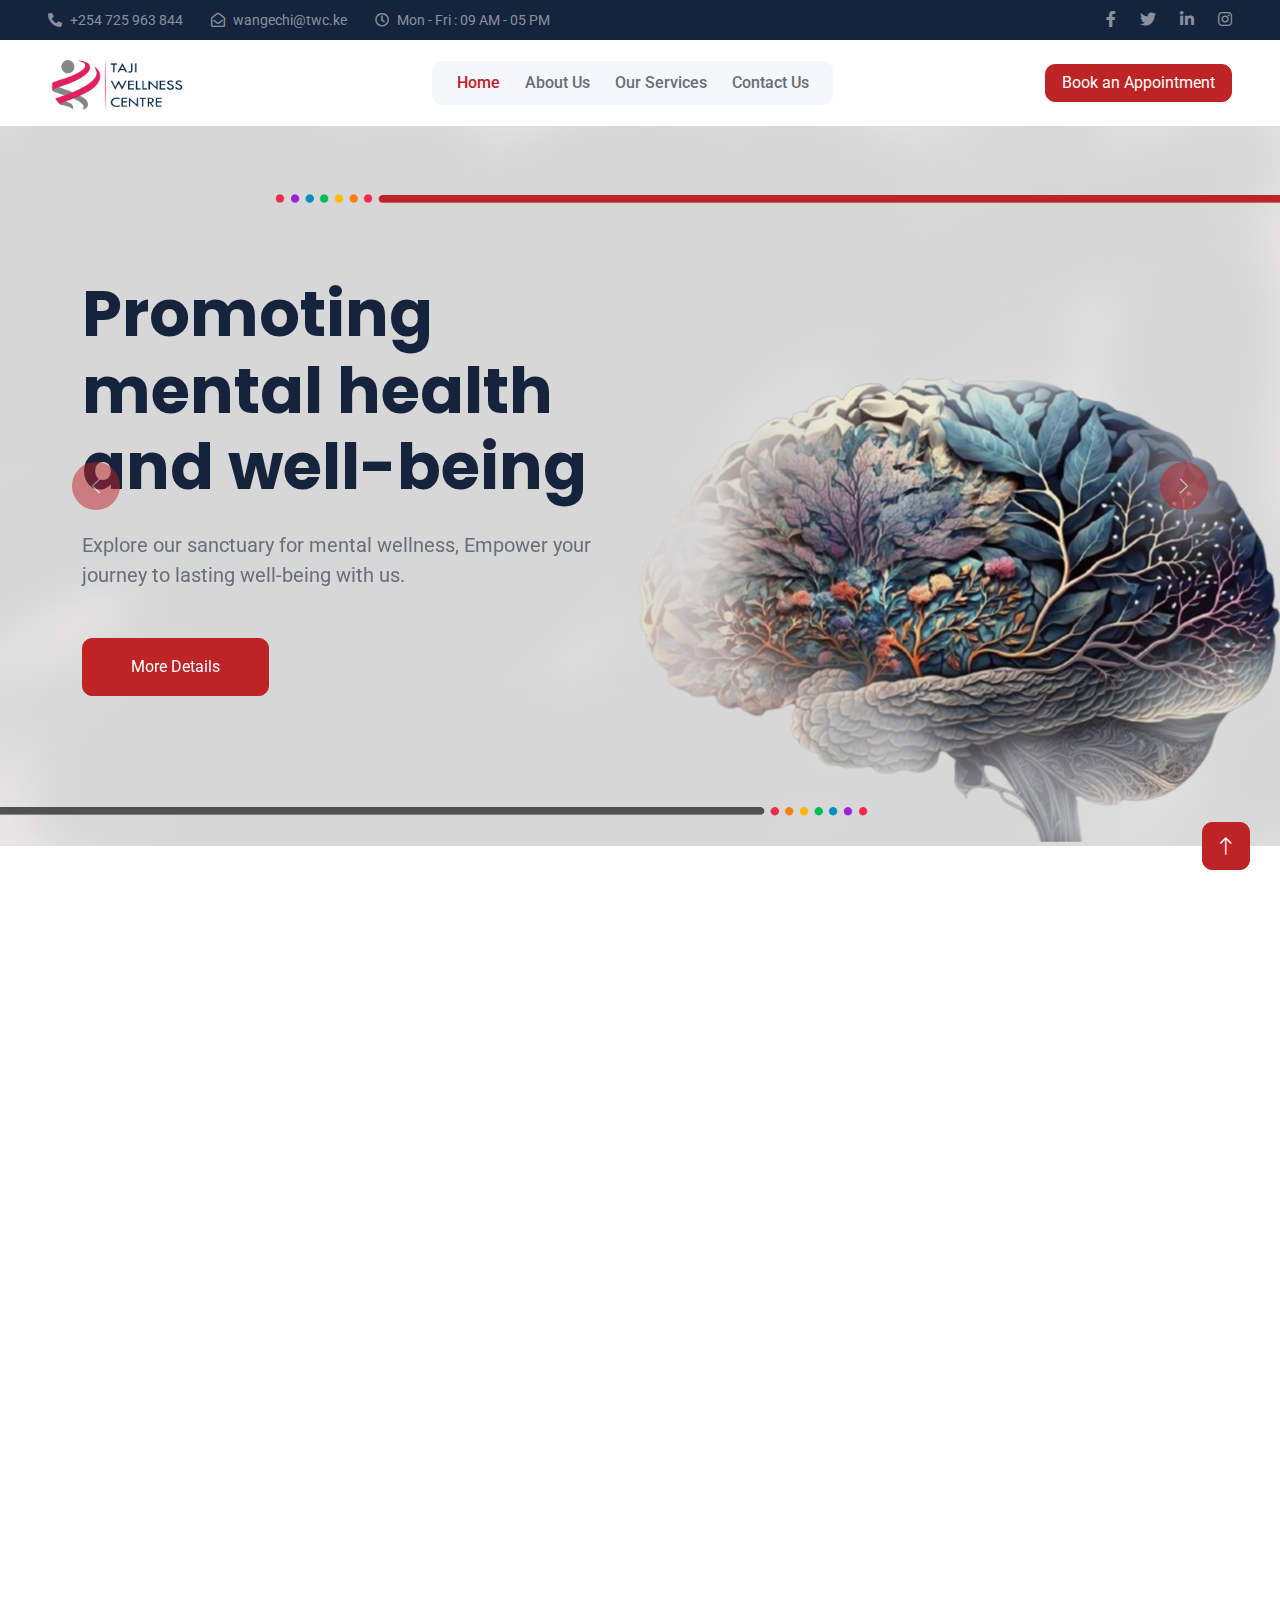
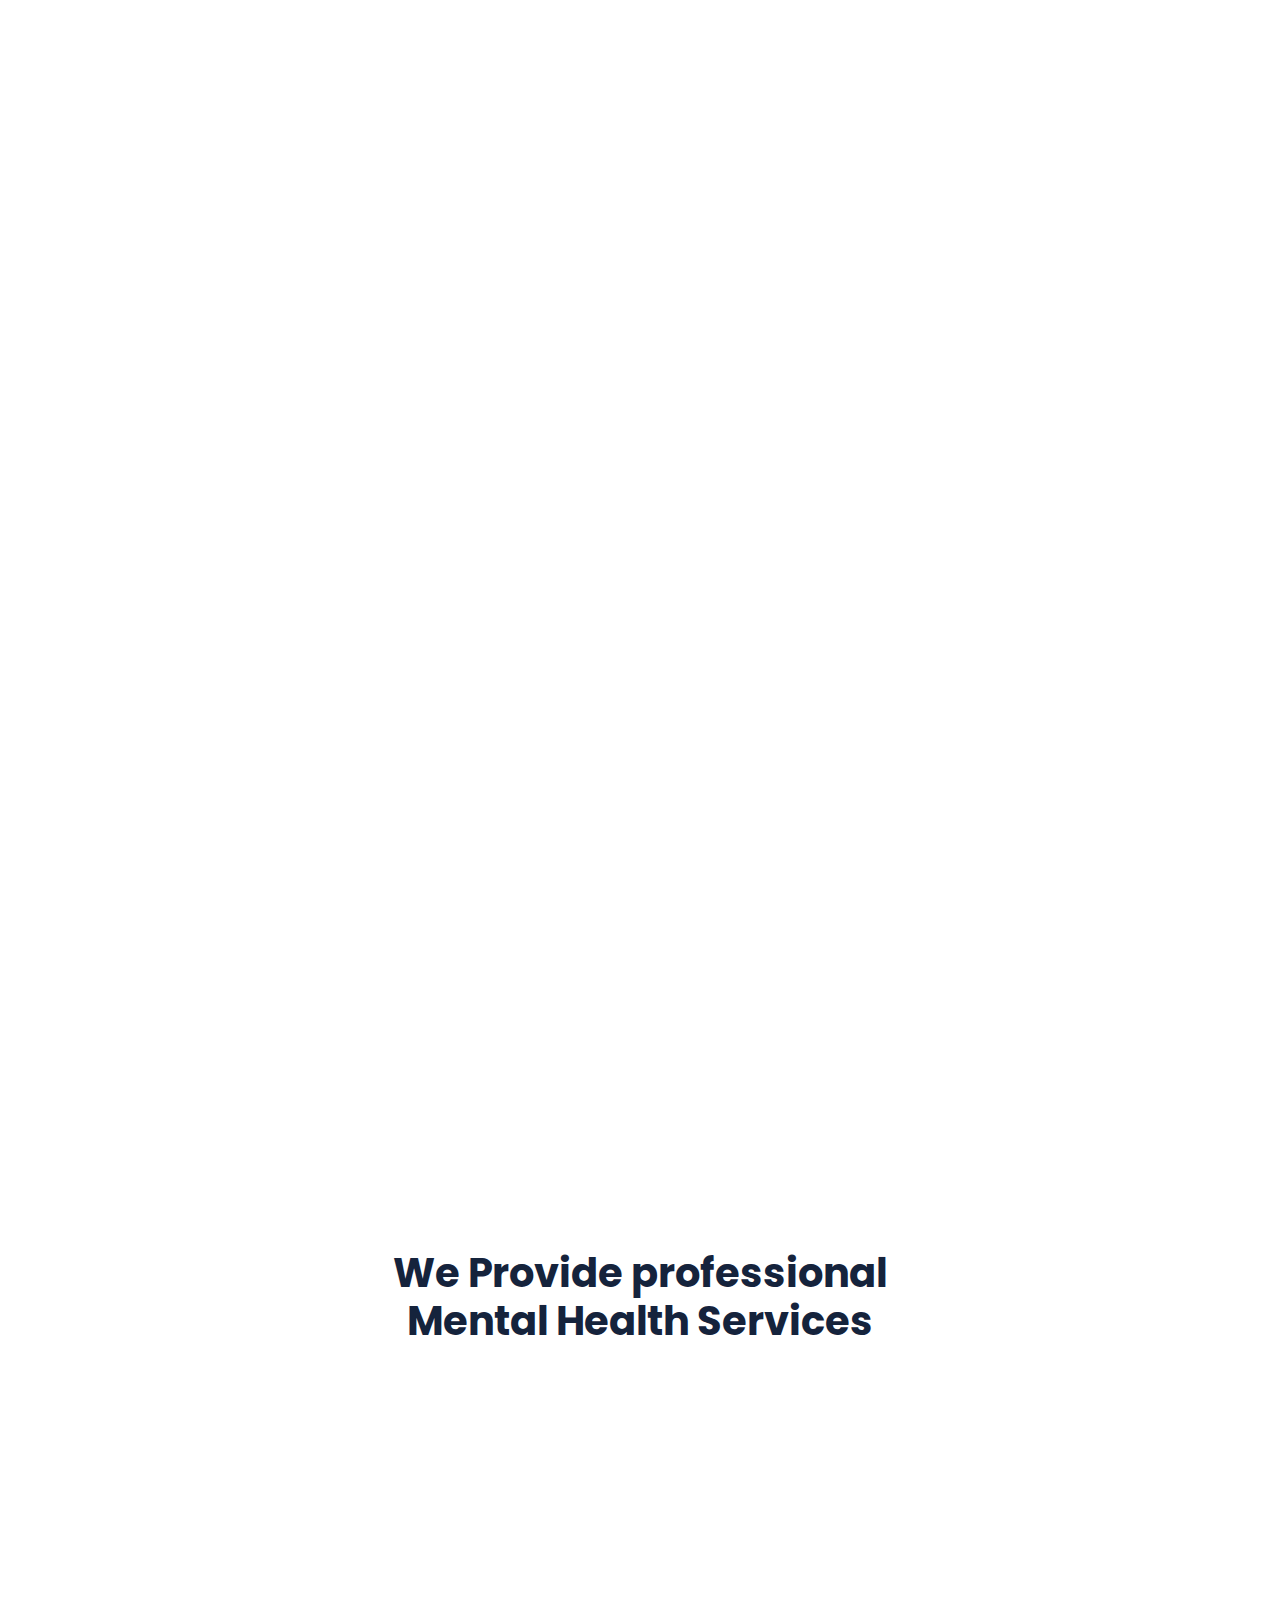
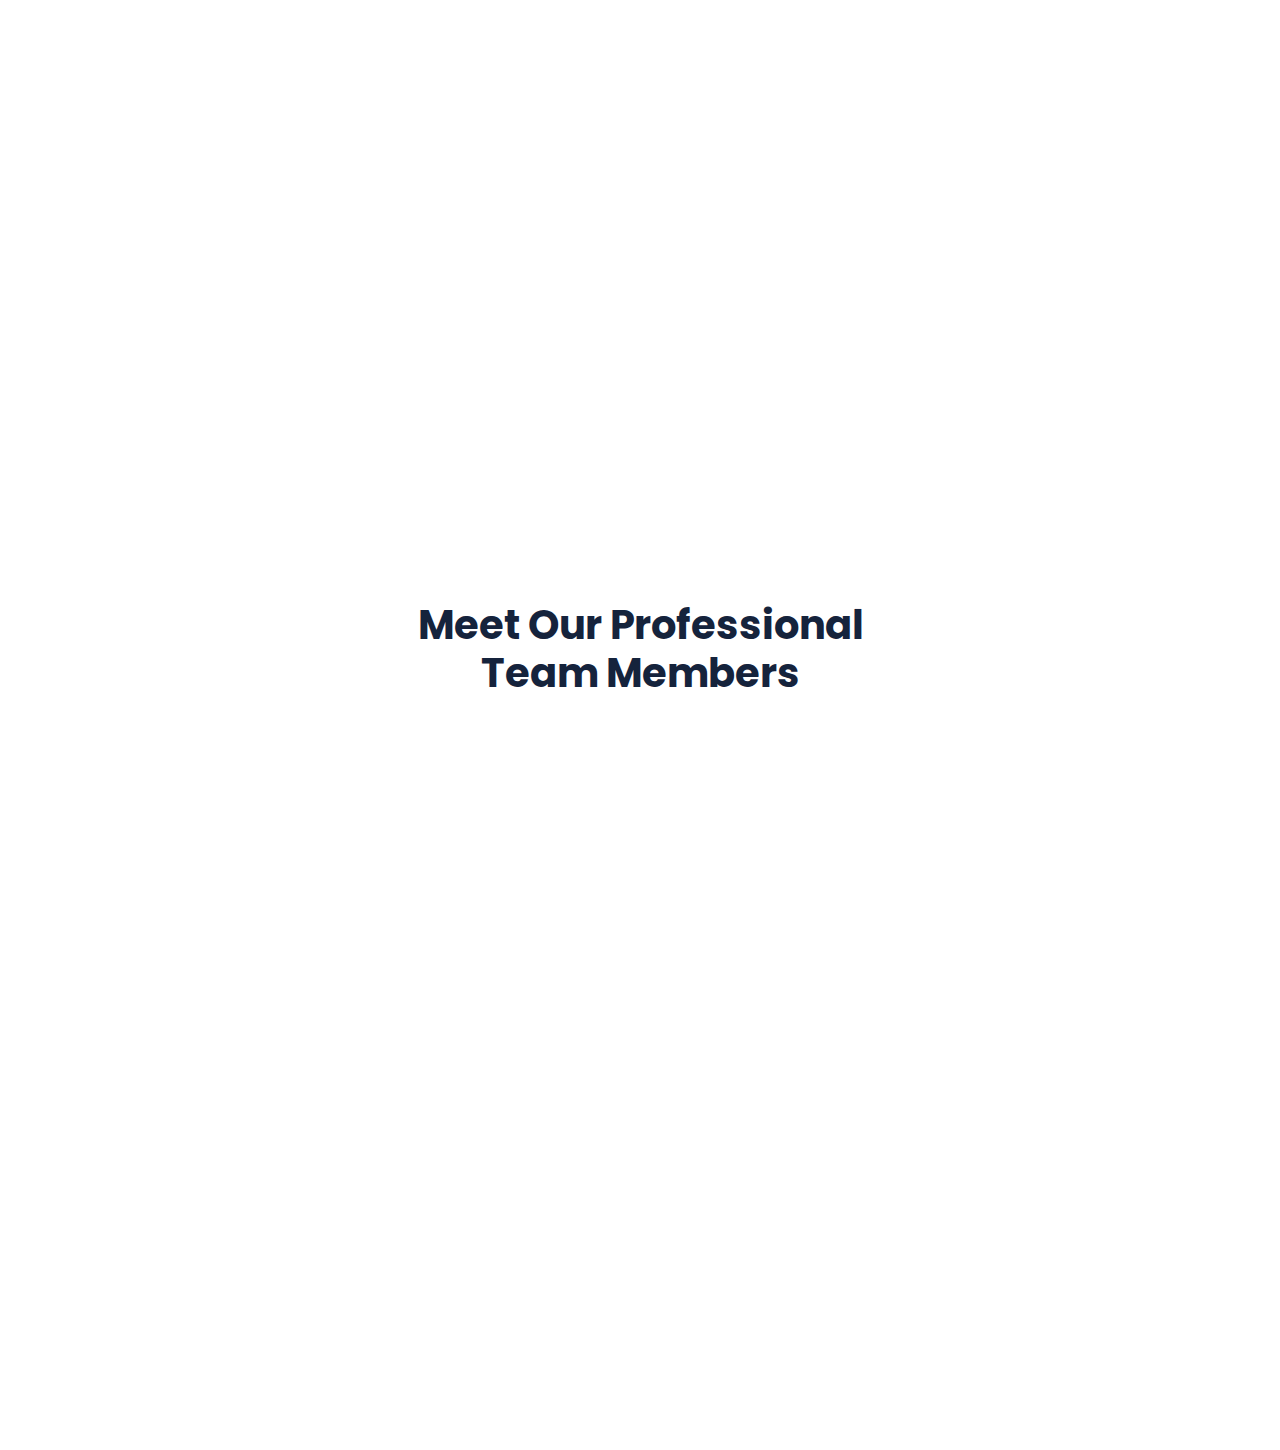
==== commit 523f19a7: "update" ====
--- a/index.html
+++ b/index.html
@@ -131,7 +131,7 @@
           <a href="contact.html" class="nav-item nav-link">Contact Us</a>
         </div>
       </div>
-      <a href="#" onclick="scrollToAppointmentForm()" class="btn btn-primary px-3 d-none d-lg-block">Book an Appointment</a>
+      <a href="appointment.html" class="btn btn-primary px-3 d-none d-lg-block">Book an Appointment</a>
     </nav>
     <!-- Navbar End -->
 
@@ -325,7 +325,7 @@
       <div class="container">
         <div class="row g-5">
           <div class="col-lg-6 wow fadeInUp" data-wow-delay="0.1s">
-            <h1 class="display-6 mb-5">Few Reasons Why People Choosing Us!</h1>
+            <h1 class="display-6 mb-5">Few Reasons Why People are Choosing Us!</h1>
             <p class="mb-4">
               Discover a unique well-being experience with us. Our holistic approach seamlessly 
               blends protective services and mindful wellness, ensuring comprehensive care. 
@@ -436,7 +436,7 @@
               <p class="mb-4">
                 This counseling service offers support in various areas, including pre-marital counseling... 
               </p>
-              <a class="btn btn-light px-3" href="about.html">Read More</a>
+              <a class="btn btn-light px-3" href="service.html">Read More</a>
             </div>
           </div>
           <div class="col-lg-4 col-md-6 wow fadeInUp" data-wow-delay="0.3s">
@@ -457,7 +457,7 @@
                 The provided services encompass Addiction Assessment, diagnostics, and 
                 counseling, addressing...
               </p>
-              <a class="btn btn-light px-3" href="about.html">Read More</a>
+              <a class="btn btn-light px-3" href="service.html">Read More</a>
             </div>
           </div>
           <div class="col-lg-4 col-md-6 wow fadeInUp" data-wow-delay="0.5s">
@@ -478,7 +478,7 @@
                 The services offered encompass a range of workplace-focused initiatives, 
                 including...
               </p>
-              <a class="btn btn-light px-3" href="about.html">Read More</a>
+              <a class="btn btn-light px-3" href="service.html">Read More</a>
             </div>
           </div>
           <div class="col-lg-4 col-md-6 wow fadeInUp" data-wow-delay="0.1s">
@@ -499,7 +499,7 @@
                 The training and awareness workshops cover a range of essential topics,
                  including lifestyle...
               </p>
-              <a class="btn btn-light px-3" href="about.html">Read More</a>
+              <a class="btn btn-light px-3" href="service.html">Read More</a>
             </div>
           </div>
           <!-- <div class="col-lg-4 col-md-6 wow fadeInUp" data-wow-delay="0.3s">
@@ -550,7 +550,7 @@
     <!-- Service End -->
 
     <!-- Appointment Start -->
-    <div
+    <!-- <div
       class="container-fluid appointment my-5 py-5 wow fadeIn"
       data-wow-delay="0.1s"
     >
@@ -637,7 +637,7 @@
           </div>
         </div>
       </div>
-    </div>
+    </div> -->
     <!-- Appointment End -->
 
     <!-- Team Start -->
